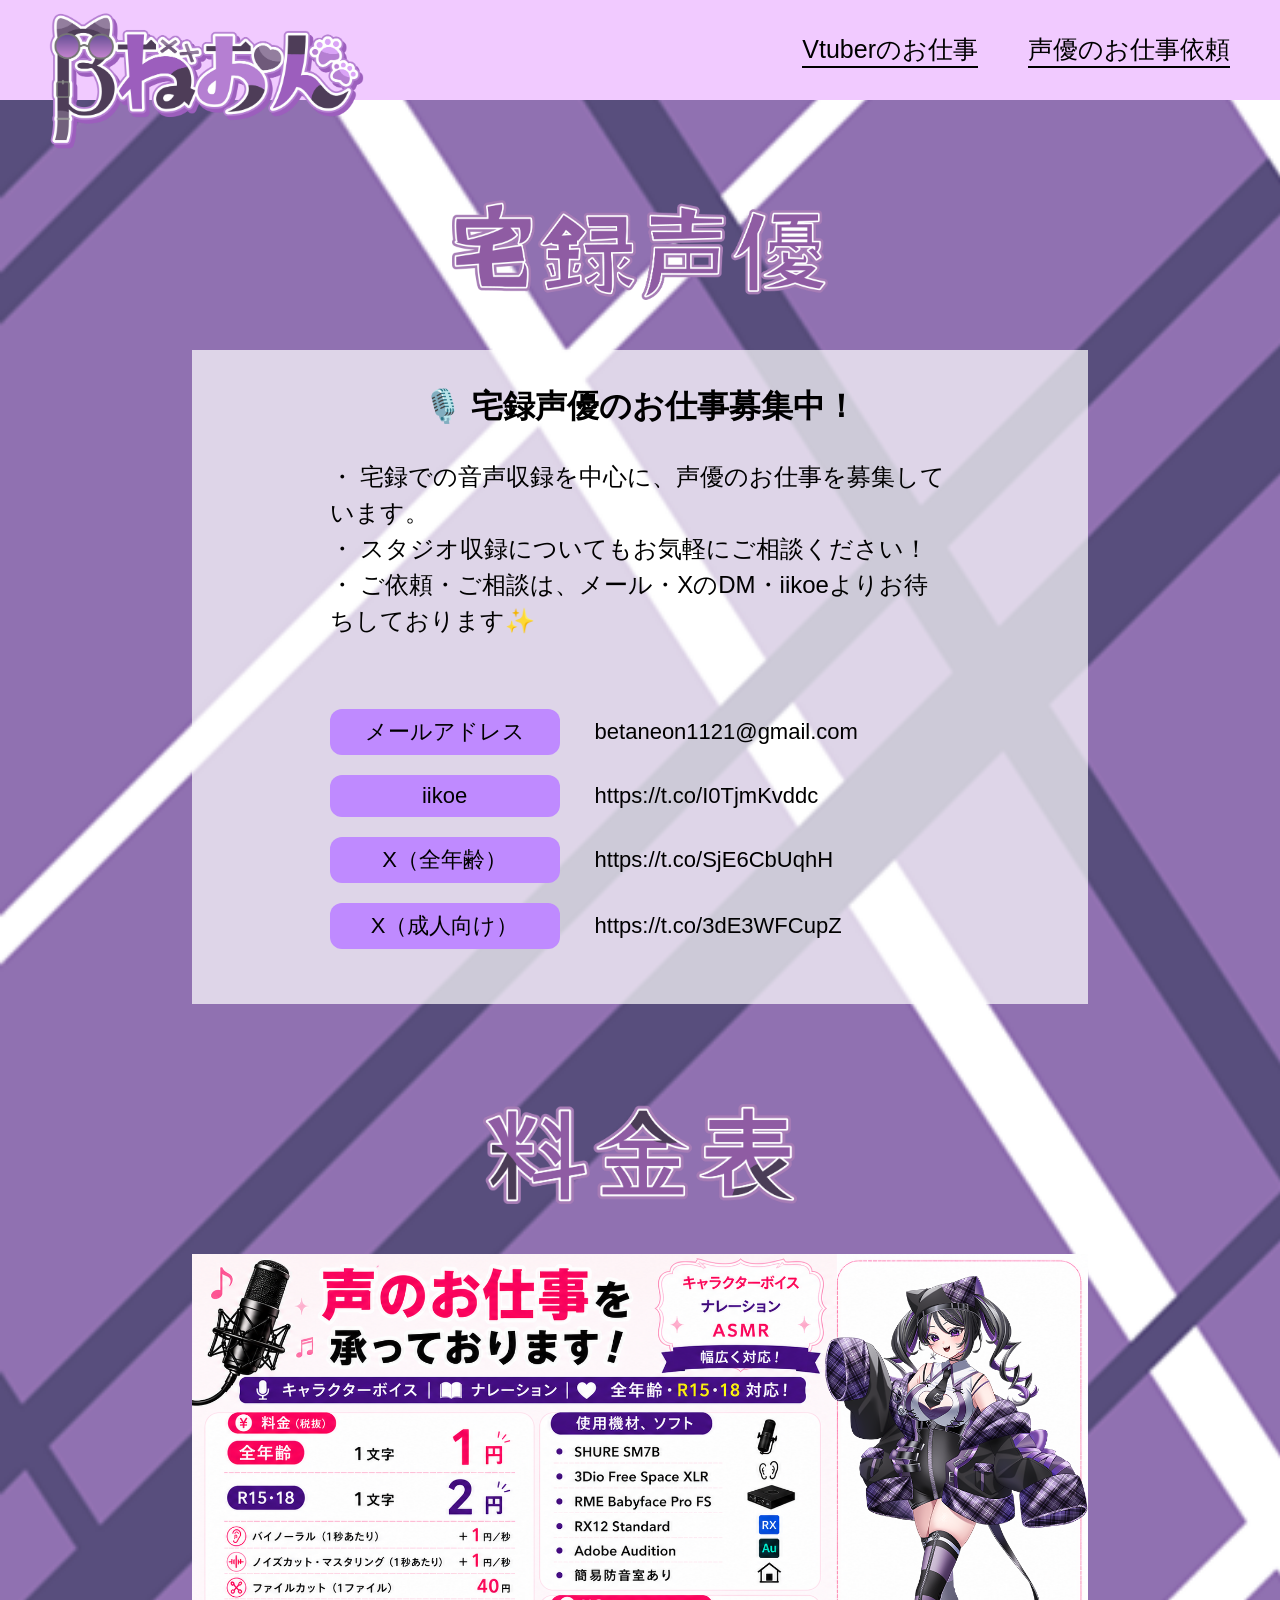
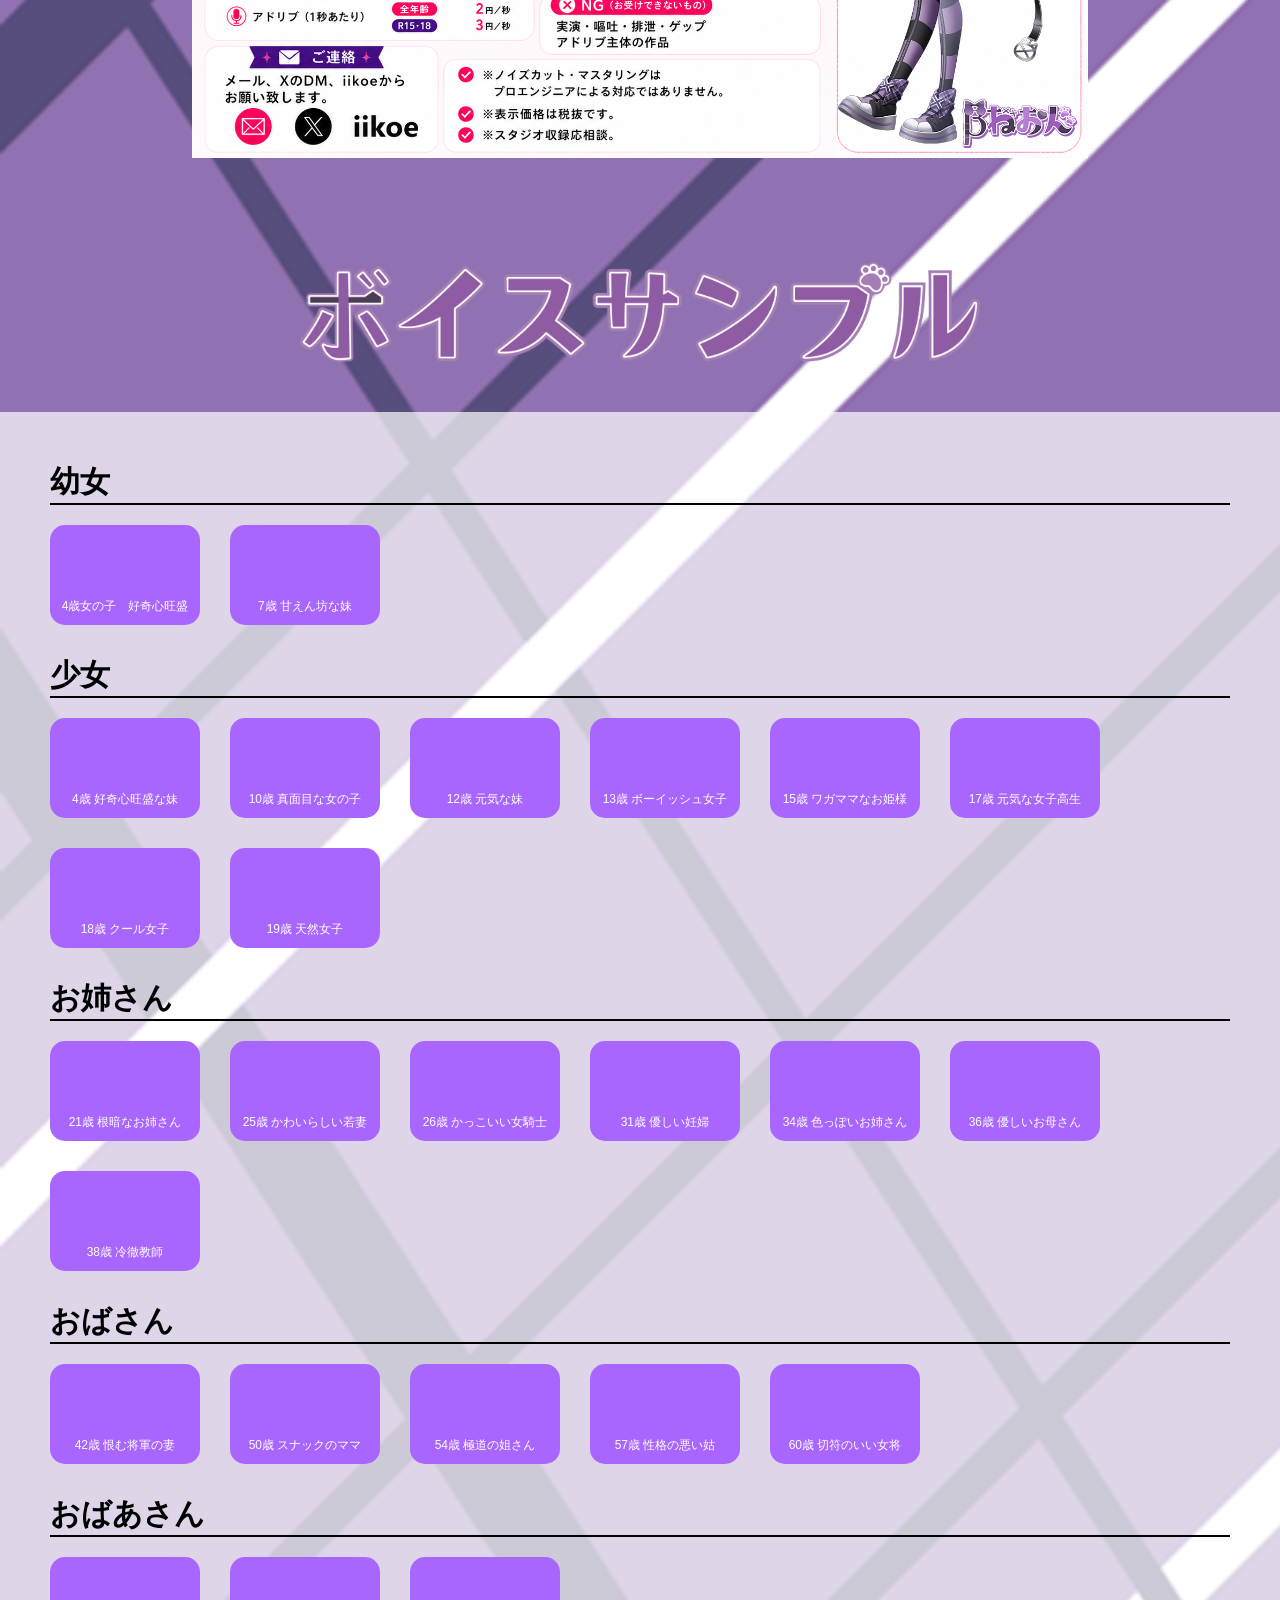
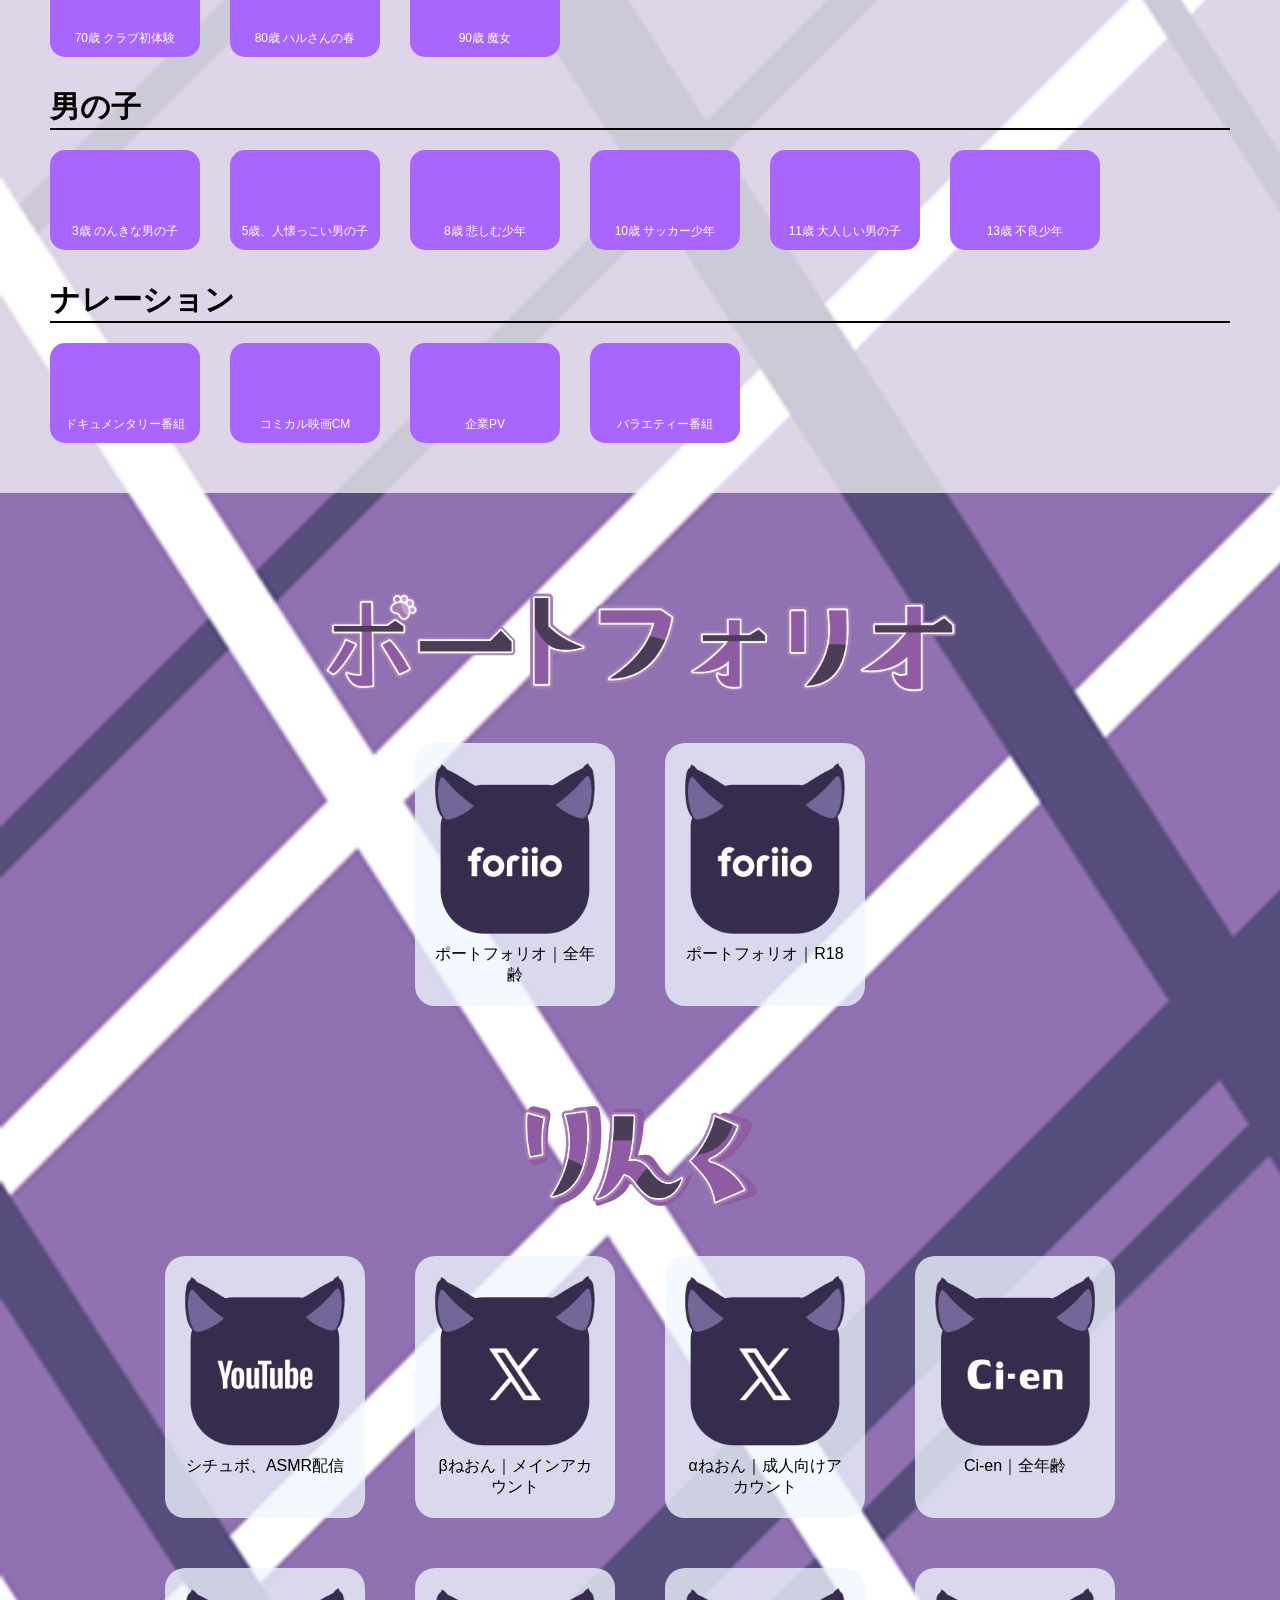
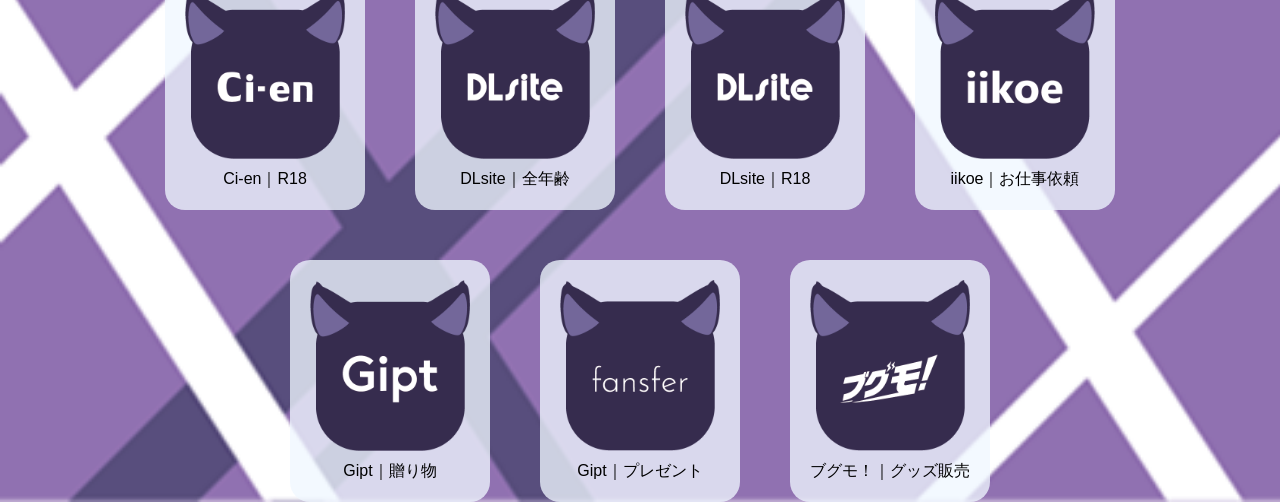
==== voiceactor.html @ 2caac918 "Add files via upload" ====
<!doctype html>
<html>
<head>
<meta charset="utf-8">
<title>βねおん｜宅録声優公式サイト</title>
<meta name="description" content="VTuber βねおんの公式Webサイト。プロフィール、活動情報、シチュエーションボイス、SNSなどをご紹介します。">
<meta name="viewport" content="width=device-width, initial-scale=1.0">
<link rel="stylesheet" href="css/voiceactor.css">
</head>

<body>

    <!-- ヘッダー -->
    <header>
        <img src="img/logo.png" alt="">
        <div class="header-text">
            <a href="vtuber.html">
              <p>Vtuberのお仕事</p>
            </a>
            <a href="#">
              <p>声優のお仕事依頼</p>
            </a>
        </div>
    </header>
    <div class="main">
        <div class="section">
          <img src="img/h1-title.png" alt="">
        </div>
        <div class="main-container">
            <h2>🎙️ 宅録声優のお仕事募集中！</h2>
            <ul class="main-text">
                <li>
                    宅録での音声収録を中心に、声優のお仕事を募集しています。
                </li>
                <li>
                    スタジオ収録についてもお気軽にご相談ください！
                </li>
                <li>
                    ご依頼・ご相談は、メール・XのDM・iikoeよりお待ちしております✨
                </li>
            </ul>
            <ul class="main-address">
                <li>
                    <p class="address">メールアドレス</p>
                    <p class="address-li">betaneon1121@gmail.com</p>
                </li>
                <a href="https://t.co/I0TjmKvddc">
                <li>
                    <p class="address">iikoe</p>
                    <p class="address-li">https://t.co/I0TjmKvddc</p>
                </li>
                </a>
                <a href="https://t.co/SjE6CbUqhH">
                <li>
                    <p class="address">X（全年齢）</p>
                    <p class="address-li">https://t.co/SjE6CbUqhH</p>
                </li>
                </a>
                <a href="https://t.co/3dE3WFCupZ">
                <li>
                    <p class="address">X（成人向け）</p>
                    <p class="address-li">https://t.co/3dE3WFCupZ</p>
                </li>
                </a>
            </ul>
        </div>
    </div>

    <div class="price">
        <div class="section">
            <img src="img/h1-price.png" alt="">
        </div>
        <div class="price-container">
            <img src="img/price.png" alt="">
        </div>
    </div>

    <div class="voice-sample">
        <div class="section">
          <img src="img/h1-voicesample.png" alt="">
        </div>
        <div class="voice-container">
            <!-- 幼女 -->
            <div class="voice-category">
              <div class="voice-title">
                幼女
              </div>
              <ul class="sample-list">
                <li class="sample-item" data-audio="voice/little-girl/4-year-old-littlegirl.mp3">
                    <canvas class="spectrum"></canvas>
                    <p>4歳女の子　好奇心旺盛</p>
                </li>
                <li class="sample-item" data-audio="voice/little-girl/7-year-old-littlegirl.mp3">
                    <canvas class="spectrum"></canvas>
                    <p>7歳 甘えん坊な妹</p>
                </li>
              </ul>
            </div>
            <!-- 少女 -->
            <div class="voice-category">
              <div class="voice-title">
                少女
              </div>
              <ul class="sample-list">
                <li class="sample-item" data-audio="voice/girl/4-year-old-girl.mp3">
                    <canvas class="spectrum"></canvas>
                    <p>4歳 好奇心旺盛な妹</p>
                </li>
                <li class="sample-item" data-audio="voice/girl/10-year-old-girl.mp3">
                    <canvas class="spectrum"></canvas>
                    <p>10歳 真面目な女の子</p>
                </li>
                <li class="sample-item" data-audio="voice/girl/12-year-old-girl.mp3">
                    <canvas class="spectrum"></canvas>
                    <p>12歳 元気な妹</p>
                </li>
                <li class="sample-item" data-audio="voice/girl/13-year-old-girl.mp3">
                    <canvas class="spectrum"></canvas>
                    <p>13歳 ボーイッシュ女子</p>
                </li>
                <li class="sample-item" data-audio="voice/girl/15-year-old-girl.mp3">
                    <canvas class="spectrum"></canvas>
                    <p>15歳 ワガママなお姫様</p>
                </li>
                <li class="sample-item" data-audio="voice/girl/17-year-old-girl.mp3">
                    <canvas class="spectrum"></canvas>
                    <p>17歳 元気な女子高生</p>
                </li>
                <li class="sample-item" data-audio="voice/girl/18-year-old-girl.mp3">
                    <canvas class="spectrum"></canvas>
                    <p>18歳 クール女子</p>
                </li>
                <li class="sample-item" data-audio="voice/girl/19-year-old-girl.mp3">
                    <canvas class="spectrum"></canvas>
                    <p>19歳 天然女子</p>
                </li>
              </ul>
            </div>
            <!-- お姉さん -->
            <div class="voice-category">
              <div class="voice-title">
                お姉さん
              </div>
              <ul class="sample-list">
                <li class="sample-item" data-audio="voice/sister/21-year-old-sister.mp3">
                    <canvas class="spectrum"></canvas>
                    <p>21歳 根暗なお姉さん</p>
                </li>
                <li class="sample-item" data-audio="voice/sister/25-year-old-sister.mp3">
                    <canvas class="spectrum"></canvas>
                    <p>25歳 かわいらしい若妻</p>
                </li>
                <li class="sample-item" data-audio="voice/sister/26-year-old-sister.mp3">
                    <canvas class="spectrum"></canvas>
                    <p>26歳 かっこいい女騎士</p>
                </li>
                <li class="sample-item" data-audio="voice/sister/31-year-old-sister.mp3">
                    <canvas class="spectrum"></canvas>
                    <p>31歳 優しい妊婦</p>
                </li>
                <li class="sample-item" data-audio="voice/sister/34-year-old-sister.mp3">
                    <canvas class="spectrum"></canvas>
                    <p>34歳 色っぽいお姉さん</p>
                </li>
                <li class="sample-item" data-audio="voice/sister/36-year-old-sister.mp3">
                    <canvas class="spectrum"></canvas>
                    <p>36歳 優しいお母さん</p>
                </li>
                <li class="sample-item" data-audio="voice/sister/38-year-old-sister.mp3">
                    <canvas class="spectrum"></canvas>
                    <p>38歳 冷徹教師</p>
                </li>
              </ul>
            </div>
            <!-- おばさん -->
             <div class="voice-category">
              <div class="voice-title">
                おばさん
              </div>
              <ul class="sample-list">
                <li class="sample-item" data-audio="voice/woman/42-year-old-woman.mp3">
                    <canvas class="spectrum"></canvas>
                    <p>42歳 恨む将軍の妻</p>
                </li>
                <li class="sample-item" data-audio="voice/woman/50-year-old-woman.mp3">
                    <canvas class="spectrum"></canvas>
                    <p>50歳 スナックのママ</p>
                </li>
                <li class="sample-item" data-audio="voice/woman/54-year-old-woman.mp3">
                    <canvas class="spectrum"></canvas>
                    <p>54歳 極道の姐さん</p>
                </li>
                <li class="sample-item" data-audio="voice/woman/57-year-old-woman.mp3">
                    <canvas class="spectrum"></canvas>
                    <p>57歳 性格の悪い姑</p>
                </li>
                <li class="sample-item" data-audio="voice/woman/60-year-old-woman.mp3">
                    <canvas class="spectrum"></canvas>
                    <p>60歳 切符のいい女将</p>
                </li>
              </ul>
            </div>
            <!-- おばあさん -->
             <div class="voice-category">
              <div class="voice-title">
                おばあさん
              </div>
              <ul class="sample-list">
                <li class="sample-item" data-audio="voice/grandmother/70-year-old-grandmother.mp3">
                    <canvas class="spectrum"></canvas>
                    <p>70歳 クラブ初体験</p>
                </li>
                <li class="sample-item" data-audio="voice/grandmother/80-year-old-grandmother.mp3">
                    <canvas class="spectrum"></canvas>
                    <p>80歳 ハルさんの春</p>
                </li>
                <li class="sample-item" data-audio="voice/grandmother/90-year-old-grandmother.mp3">
                    <canvas class="spectrum"></canvas>
                    <p>90歳 魔女</p>
                </li>
              </ul>
            </div>
            <!-- 男の子 -->
             <div class="voice-category">
              <div class="voice-title">
                男の子
              </div>
              <ul class="sample-list">
                <li class="sample-item" data-audio="voice/boy/3-year-old-boy.mp3">
                    <canvas class="spectrum"></canvas>
                    <p>3歳 のんきな男の子</p>
                </li>
                <li class="sample-item" data-audio="voice/boy/5-year-old-boy.mp3">
                    <canvas class="spectrum"></canvas>
                    <p>5歳、人懐っこい男の子</p>
                </li>
                <li class="sample-item" data-audio="voice/boy/8-year-old-boy.mp3">
                    <canvas class="spectrum"></canvas>
                    <p>8歳 悲しむ少年</p>
                </li>
                <li class="sample-item" data-audio="voice/boy/10-year-old-boy.mp3">
                    <canvas class="spectrum"></canvas>
                    <p>10歳 サッカー少年</p>
                </li>
                <li class="sample-item" data-audio="voice/boy/11-year-old-boy.mp3">
                    <canvas class="spectrum"></canvas>
                    <p>11歳 大人しい男の子</p>
                </li>
                <li class="sample-item" data-audio="voice/boy/13-year-old-boy.mp3">
                    <canvas class="spectrum"></canvas>
                    <p>13歳 不良少年</p>
                </li>
              </ul>
            </div>
            <!-- ナレーション -->
             <div class="voice-category">
              <div class="voice-title">
                ナレーション
              </div>
              <ul class="sample-list">
                <li class="sample-item" data-audio="voice/narration/documentary-narration.mp3">
                    <canvas class="spectrum"></canvas>
                    <p>ドキュメンタリー番組</p>
                </li>
                <li class="sample-item" data-audio="voice/narration/movie-narration.mp3">
                    <canvas class="spectrum"></canvas>
                    <p>コミカル映画CM</p>
                </li>
                <li class="sample-item" data-audio="voice/narration/pv-narration.mp3">
                    <canvas class="spectrum"></canvas>
                    <p>企業PV</p>
                </li>
                <li class="sample-item" data-audio="voice/narration/variety-narration.mp3">
                    <canvas class="spectrum"></canvas>
                    <p>バラエティー番組</p>
                </li>
              </ul>
            </div>
        </div>
    </div>
    <div class="portfolio">
        <div class="section">
            <img src="img/h1-portfolio.png" alt="">
        </div>
        <div class="portfolio-container">
            <ul class="link-list">
            <li>
                <a href="https://t.co/qGokiAaPBi">
                    <img src="img/link-foriio.png" alt="">
                </a>
                <p>ポートフォリオ｜全年齢</p>
            </li>
            <li>
                <a href="https://t.co/qGokiAaPBi">
                    <img src="img/link-foriio.png" alt="">
                </a>
                <p>ポートフォリオ｜R18</p>
            </li>
        </ul>
        </div>
    </div>
    <div class="link-container">
        <div class="section">
            <img src="img/h1-link.png" alt="">
        </div>
    <ul class="link-list">
            <li>
                <a href="https://t.co/SjE6CbUqhH">
                    <img src="img/link-youtube.png" alt="">
                </a>
                <p>シチュボ、ASMR配信</p>
            </li>
             <li>
                <a href="https://t.co/vwfonTBKgL">
                    <img src="img/link-x.png" alt="">
                </a>
                <p>βねおん｜メインアカウント</p>
            </li>
            <li>
                <a href="https://t.co/qGokiAaPBi">
                    <img src="img/link-x.png" alt="">
                </a>
                <p>αねおん｜成人向けアカウント</p>
            </li>
            <li>
                <a href="https://t.co/qGokiAaPBi">
                    <img src="img/link-cien.png" alt="">
                </a>
                <p>Ci-en｜全年齢</p>
            </li>
            <li>
                <a href="https://t.co/qGokiAaPBi">
                    <img src="img/link-cien.png" alt="">
                </a>
                <p>Ci-en｜R18</p>
            </li>
            <li>
                <a href="https://t.co/qGokiAaPBi">
                    <img src="img/link-dlsite.png" alt="">
                </a>
                <p>DLsite｜全年齢</p>
            </li>
            <li>
                <a href="https://t.co/qGokiAaPBi">
                    <img src="img/link-dlsite.png" alt="">
                </a>
                <p>DLsite｜R18</p>
            </li>
            <li>
                <a href="https://t.co/qGokiAaPBi">
                    <img src="img/link-iikoe.png" alt="">
                </a>
                <p>iikoe｜お仕事依頼</p>
            </li>
            <li>
                <a href="https://t.co/qGokiAaPBi">
                    <img src="img/link-gipt.png" alt="">
                </a>
                <p>Gipt｜贈り物</p>
            </li>
            <li>
                <a href="https://t.co/qGokiAaPBi">
                    <img src="img/link-fansfer.png" alt="">
                </a>
                <p>Gipt｜プレゼント</p>
            </li>
            <li>
                <a href="https://t.co/qGokiAaPBi">
                    <img src="img/link-bugumo.png" alt="">
                </a>
                <p>ブグモ！｜グッズ販売</p>
            </li>
        </ul>
    </div>

<script src="js/voice-sample.js"></script>
</body>
</html>
---- css/voiceactor.css ----
@charset "utf-8";
/* CSS Document */
* {
    box-sizing: border-box;
}
body{
    font-family: Arial, sans-serif;
    background-image:url(../img/background-va.png);
    top: 0px;
    left: 0px;
    margin: 0px;
    background-size: cover;
}
ul,li,ol,p,h1,h2,h3{
    list-style: none;
    padding: 0px;
    margin: 0px;
}
a{
    text-decoration: none;
    color: #000;
}
img{
    width:100%;
}
header{
    display: flex;
    background-color: #f1caff;
    position: fixed;
    width: 100%;
    height: 100px;
    z-index: 10;
    top: 0;
    left: 0;
}
header img{
    width: 350px;
    position:absolute;
    left: 30px;
}
.header-text{
    display: flex;
    margin-left: auto;
    align-items: center;
    margin-right: 50px;
    column-gap: 50px;
    font-size: 25px;
}
.header-text p{
    border-bottom: 2px solid #000;
}
.main{
    margin-top: 200px;
}
.section img{
    height: 100px;
    width: auto;
    display: flex;
    margin: 100px auto 0px;
}
.main-container {
    width: 70%;
    margin: 50px auto 0px;
    padding: 35px 60px;
    background-color: rgba(255, 255, 255, 0.7);
}


/* 「宅録声優のお仕事募集中！」 */
.main-container h2 {
    font-size: 32px;
    text-align: center;
    margin-bottom: 30px;
}


/* 説明文 */
.main-text {
    width: 80%;
    margin: 0 auto 70px;

    font-size: 24px;
    line-height: 1.5;
}

.main-text li::before {
    content: "・";
}


/* メールアドレスなど */
.main-address {
    width: 80%;
    margin: 0 auto;
}

.main-address li {
    display: flex;
    align-items: center;
    margin-bottom: 20px;
}


/* 左側の紫色の部分 */
.address {
    width: 230px;
    padding: 8px 15px;
    margin-right: 35px;
    background-color: #BF8AFF;
    border-radius: 12px;
    text-align: center;
    font-size: 22px;
    flex-shrink: 0;
}


/* 右側のアドレス */
.address-li {
    font-size: 22px;
}

.price-container {
    width: 70%;
    margin: 50px auto 0px;
}

.voice-container {
    width: 100%;
    margin: 50px auto 0px;
    background-color: rgba(255, 255, 255, 0.7);
    padding: 50px;
}
.voice-category {
    margin-bottom: 30px;
}
.voice-category:last-child{
    margin-bottom: 0px;
}
.voice-title {
    font-size: 30px;
    font-weight: bold;
    margin-bottom: 20px;
    border-bottom: 2px solid #000;
}
.sample-list {
    display: flex;
    flex-wrap: wrap;
    gap: 30px;
}
.sample-item {
    width: 150px;
    height: 100px;
    position: relative;
    background-color: #a966ff;
    border-radius: 15px;
    overflow: hidden;
    cursor: pointer;
    transition: transform 0.3s ease;
}
.sample-item:hover {
    transform: scale(1.05);
}
.sample-item p {
    position: absolute;
    bottom: 10px;
    left: 50%;
    transform: translateX(-50%);
    width: 90%;
    color: #fff;
    text-align: center;
    font-size: 12px;
    z-index: 2;
}
.spectrum {
    position: absolute;
    top: 50%;
    left: 50%;
    transform: translate(-50%, -50%);
    width: 85%;
    height: 70px;
    opacity: 0;
    transition: opacity 0.3s ease;
}
.sample-item.playing .spectrum {
    opacity: 1;
}
.sample-item.playing {
    border: 3px solid #ffffff;
}

.link-list {
    display: flex;
    flex-wrap: wrap;
    column-gap: 50px;
    row-gap: 50px;
    width: 90%;
    margin: 50px auto 0px;
    justify-content: center;
}

ul.link-list li {
    width: 200px;
    background: #f0f8ffc4;
    padding: 20px;
    border-radius: 20px;
}

.link-list img {
    width: 100%;
    display: block;
}

.link-list p {
    text-align: center;
    margin-top: 10px;
}
@media screen and (max-width: 768px) {
header{
    height: 50px;
}
header img {
    width: 150px;
    position: absolute;
    left: 30px;
}
.header-text {
    column-gap: 20px;
    font-size: 15px;
}
.section img {
    height: 50px;
    margin: 50px auto 0px;
}
.main {
    margin-top: 100px;
}
.main-container {
    width: 100%;
    margin: 30px auto 0px;
    padding: 30px 20px;
}

.main-text {
    width: 100%;
    margin: 0 auto 50px;
    font-size: 15px;
}
.main-container h2 {
    font-size: 30px;
}
.address {
    width: 140px;
    font-size: 15px;
}
.address-li {
    font-size: 20px;
}
.main-address {
    width: 100%;
}

.price-container {
    width: 100%;
    margin: 30px auto 0px;
}

.voice-container {
    margin: 30px auto 0;
    padding: 30px 30px;
}
.sample-list {
    justify-content: center;
}
.link-list {
    margin: 30px auto 0px;
}
ul.link-list li {
    width: 150px;
    column-gap: 50px;
    row-gap: 30px;
}
.link-list p {
    font-size: 15px;
}
}
@media screen and (max-width: 500px) {
header img {
    width: 130px;
    left: 10px;
}
.header-text {
    font-size: 12px;
    margin-right: 10px;
    column-gap: 10px;
}
.section img{
    height: 50px;
    margin: 30px auto 0px;
}
.main-container h2 {
        font-size: 24px;
    }
.address-li {
    font-size: 15px;
}
.address {
    width: 100px;
    font-size: 10px;
}
.sample-item {
    width: 130px;
}
.sample-item p {
    font-size: 10px;
}
.link-list {
    column-gap: 30px;
    row-gap: 20px;
}
ul.link-list li {
    width: 150px;
    padding: 10px;
}
}
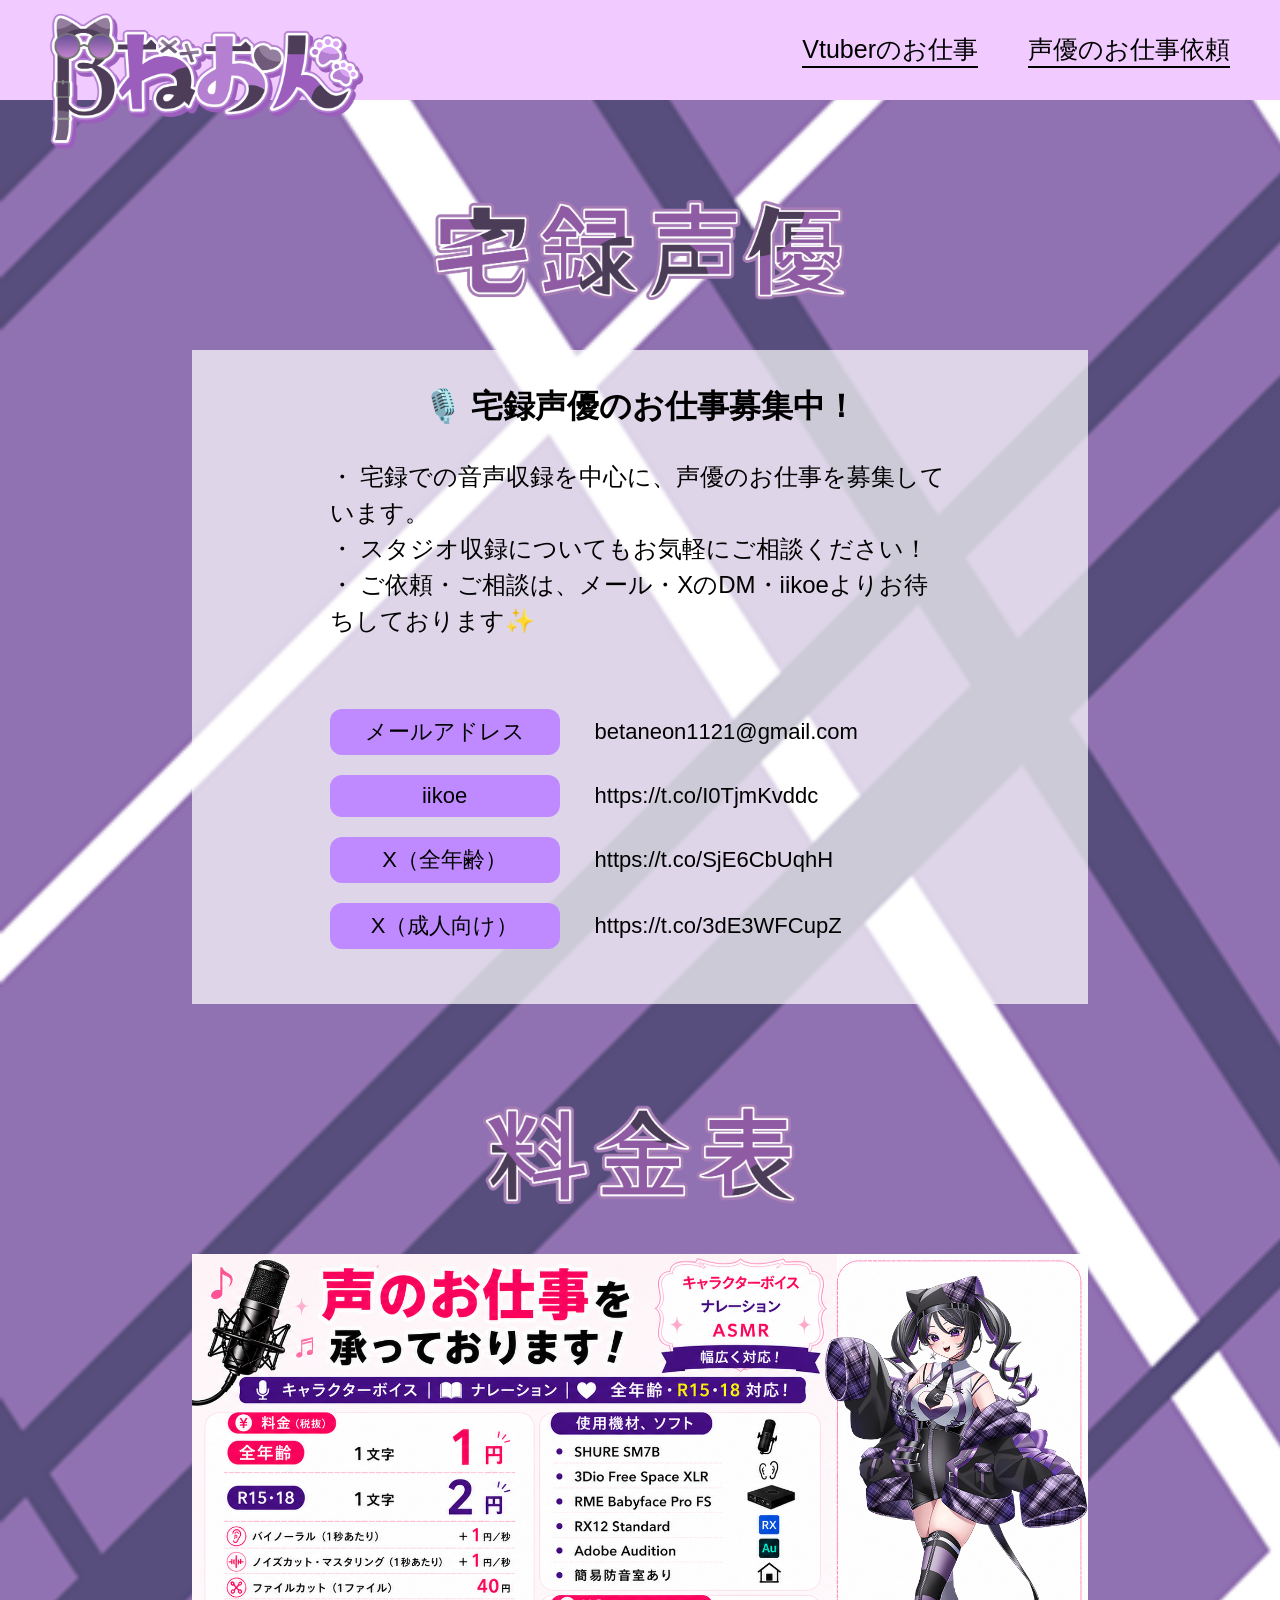
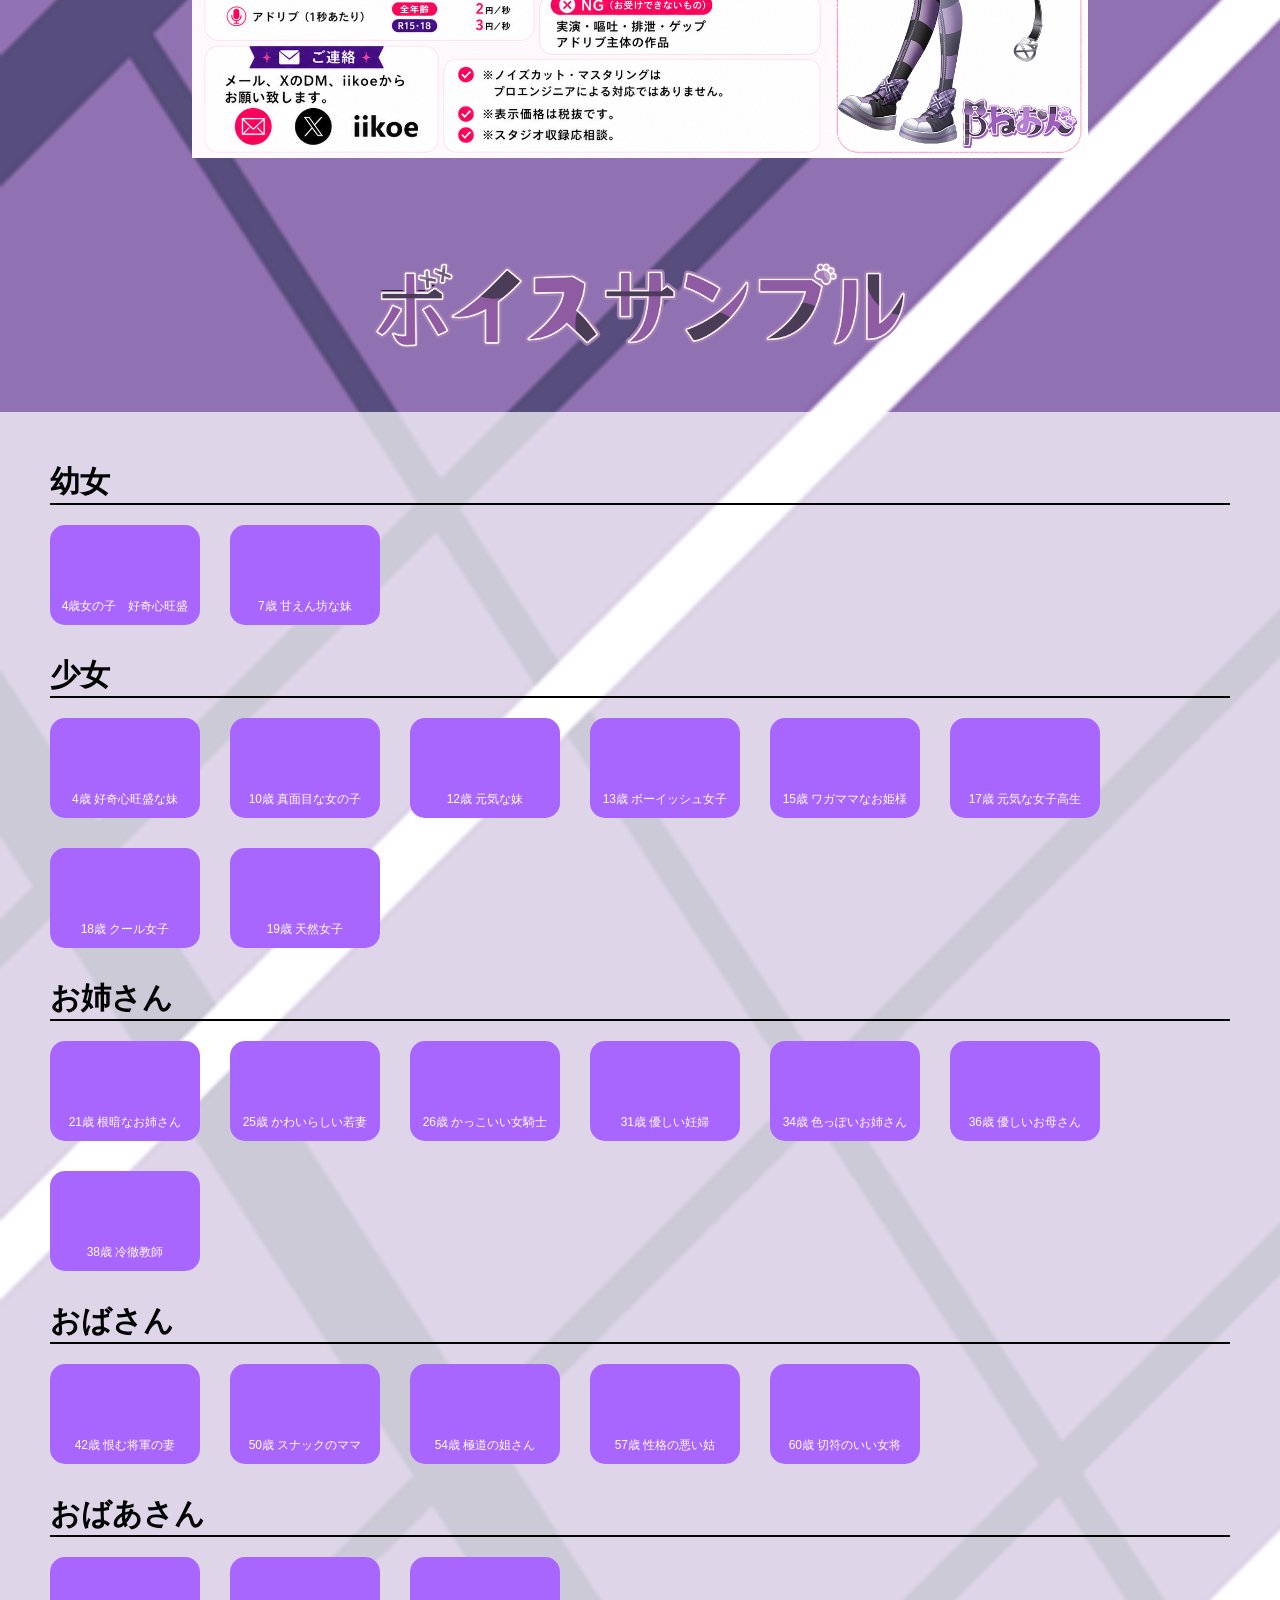
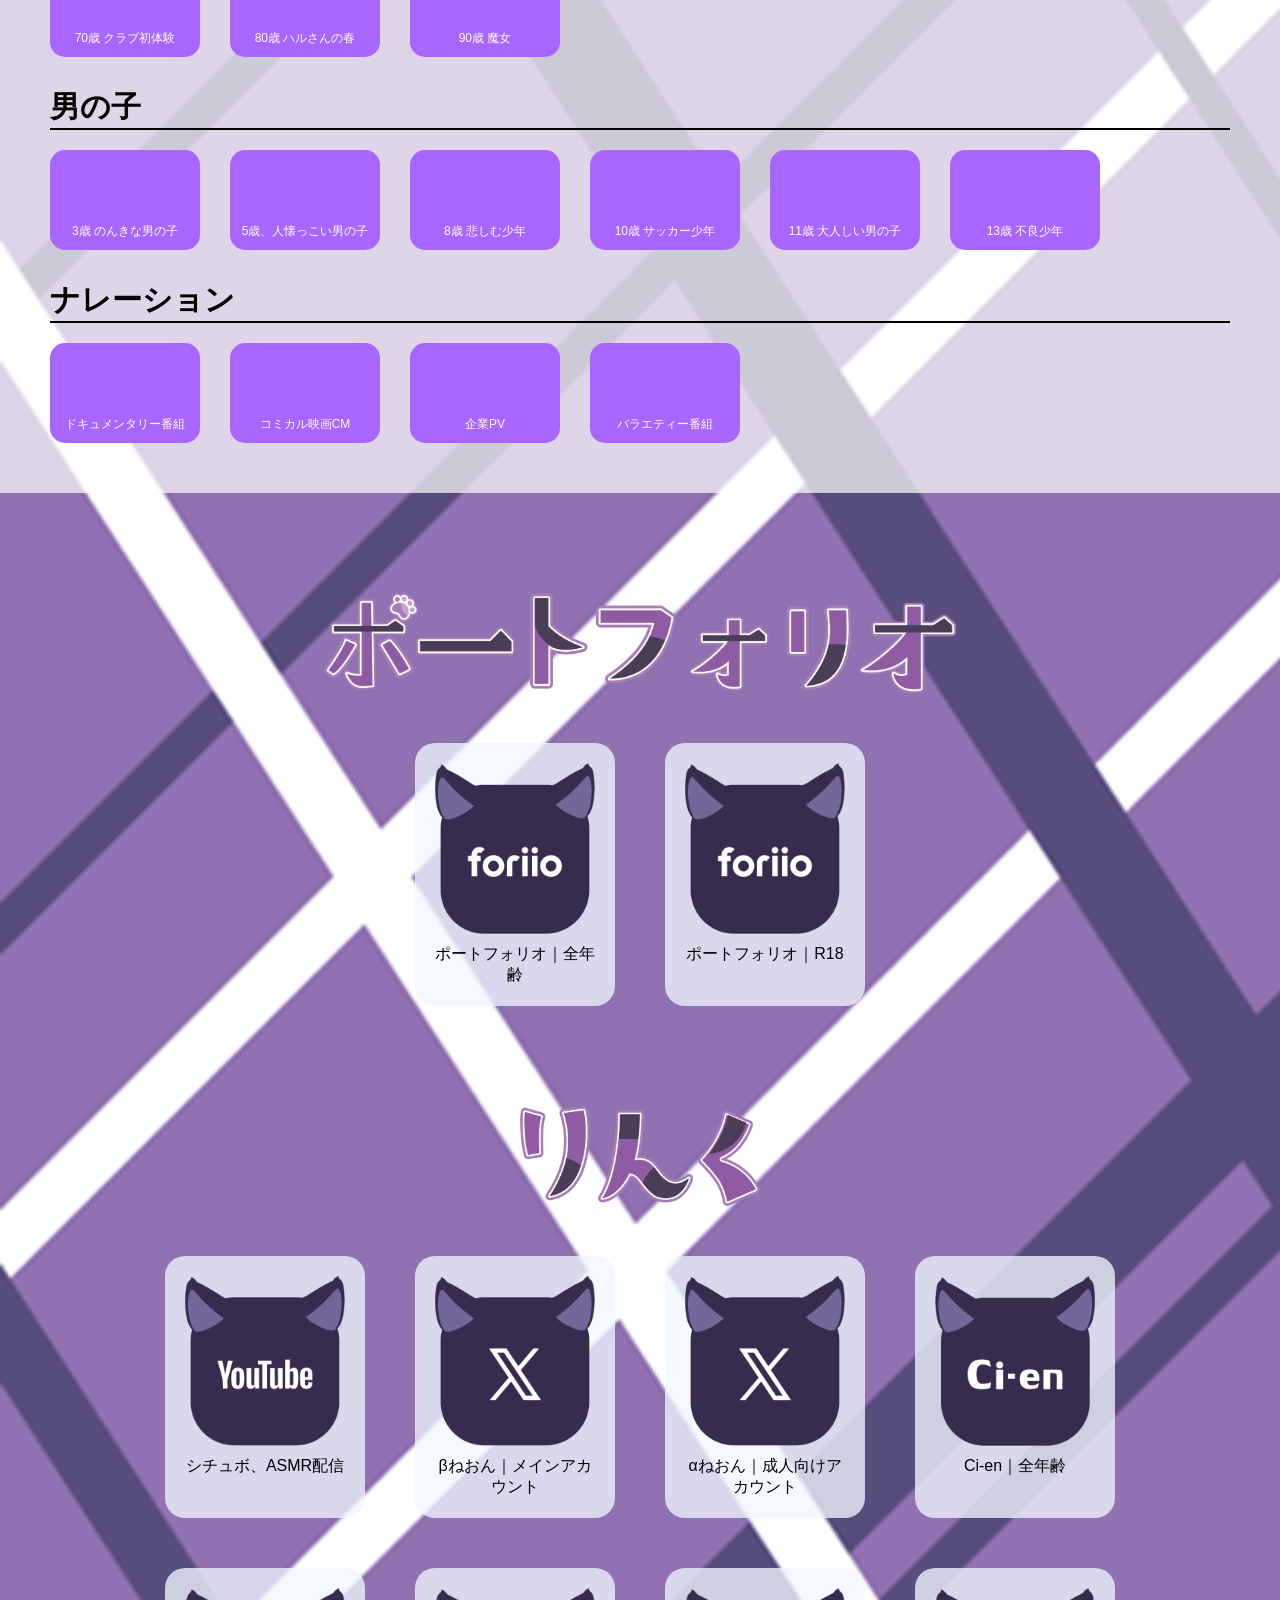
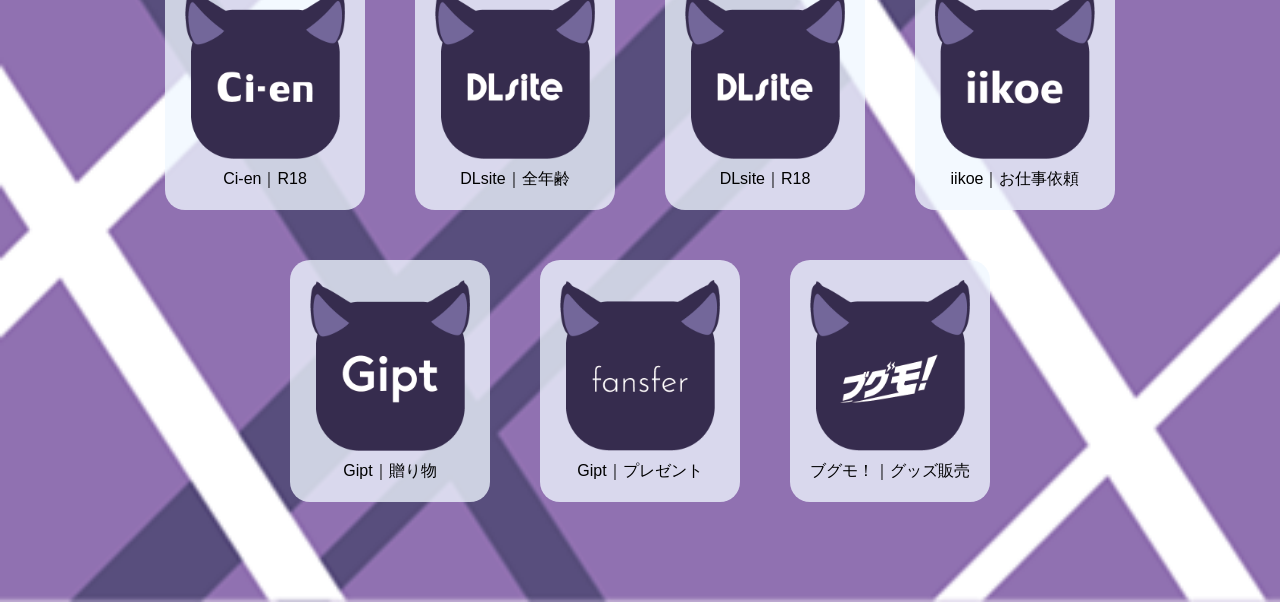
==== commit b97486d2: "Add files via upload" ====
--- a/voiceactor.html
+++ b/voiceactor.html
@@ -311,66 +311,66 @@
                 <p>シチュボ、ASMR配信</p>
             </li>
              <li>
-                <a href="https://t.co/vwfonTBKgL">
+                <a href="https://x.com/betaneon_jump">
                     <img src="img/link-x.png" alt="">
                 </a>
                 <p>βねおん｜メインアカウント</p>
             </li>
             <li>
-                <a href="https://t.co/qGokiAaPBi">
+                <a href="https://x.com/alfaneon_jump">
                     <img src="img/link-x.png" alt="">
                 </a>
                 <p>αねおん｜成人向けアカウント</p>
             </li>
             <li>
-                <a href="https://t.co/qGokiAaPBi">
+                <a href="https://ci-en.net/creator/38314">
                     <img src="img/link-cien.png" alt="">
                 </a>
                 <p>Ci-en｜全年齢</p>
             </li>
             <li>
-                <a href="https://t.co/qGokiAaPBi">
+                <a href="https://ci-en.dlsite.com/creator/38202">
                     <img src="img/link-cien.png" alt="">
                 </a>
                 <p>Ci-en｜R18</p>
             </li>
             <li>
-                <a href="https://t.co/qGokiAaPBi">
+                <a href="https://www.dlsite.com/home/circle/profile/=/maker_id/RG01073671">
                     <img src="img/link-dlsite.png" alt="">
                 </a>
                 <p>DLsite｜全年齢</p>
             </li>
             <li>
-                <a href="https://t.co/qGokiAaPBi">
+                <a href="https://www.dlsite.com/home/circle/profile/=/maker_id/RG01073766">
                     <img src="img/link-dlsite.png" alt="">
                 </a>
                 <p>DLsite｜R18</p>
             </li>
             <li>
-                <a href="https://t.co/qGokiAaPBi">
+                <a href="https://iikoe.org/actor_page/6776">
                     <img src="img/link-iikoe.png" alt="">
                 </a>
                 <p>iikoe｜お仕事依頼</p>
             </li>
             <li>
-                <a href="https://t.co/qGokiAaPBi">
+                <a href="https://gi-pt.com/main/wishlist/fan-view/3a223074-e1fe-9544-d748-95ae89825e55">
                     <img src="img/link-gipt.png" alt="">
                 </a>
                 <p>Gipt｜贈り物</p>
             </li>
             <li>
-                <a href="https://t.co/qGokiAaPBi">
+                <a href="https://fansfer.p-dlt.com/5HaxcKYBy6bDGajpy3IB6QjOiIq1">
                     <img src="img/link-fansfer.png" alt="">
                 </a>
                 <p>Gipt｜プレゼント</p>
             </li>
             <li>
-                <a href="https://t.co/qGokiAaPBi">
+                <a href="https://vgumo.com/person/09081593">
                     <img src="img/link-bugumo.png" alt="">
                 </a>
                 <p>ブグモ！｜グッズ販売</p>
             </li>
-        </ul>
+    </ul>
     </div>
 
 <script src="js/voice-sample.js"></script>
--- a/css/voiceactor.css
+++ b/css/voiceactor.css
@@ -194,7 +194,7 @@
     column-gap: 50px;
     row-gap: 50px;
     width: 90%;
-    margin: 50px auto 0px;
+    margin: 50px auto 100px;
     justify-content: center;
 }
 
@@ -272,7 +272,7 @@
     justify-content: center;
 }
 .link-list {
-    margin: 30px auto 0px;
+    margin: 30px auto 100px;
 }
 ul.link-list li {
     width: 150px;
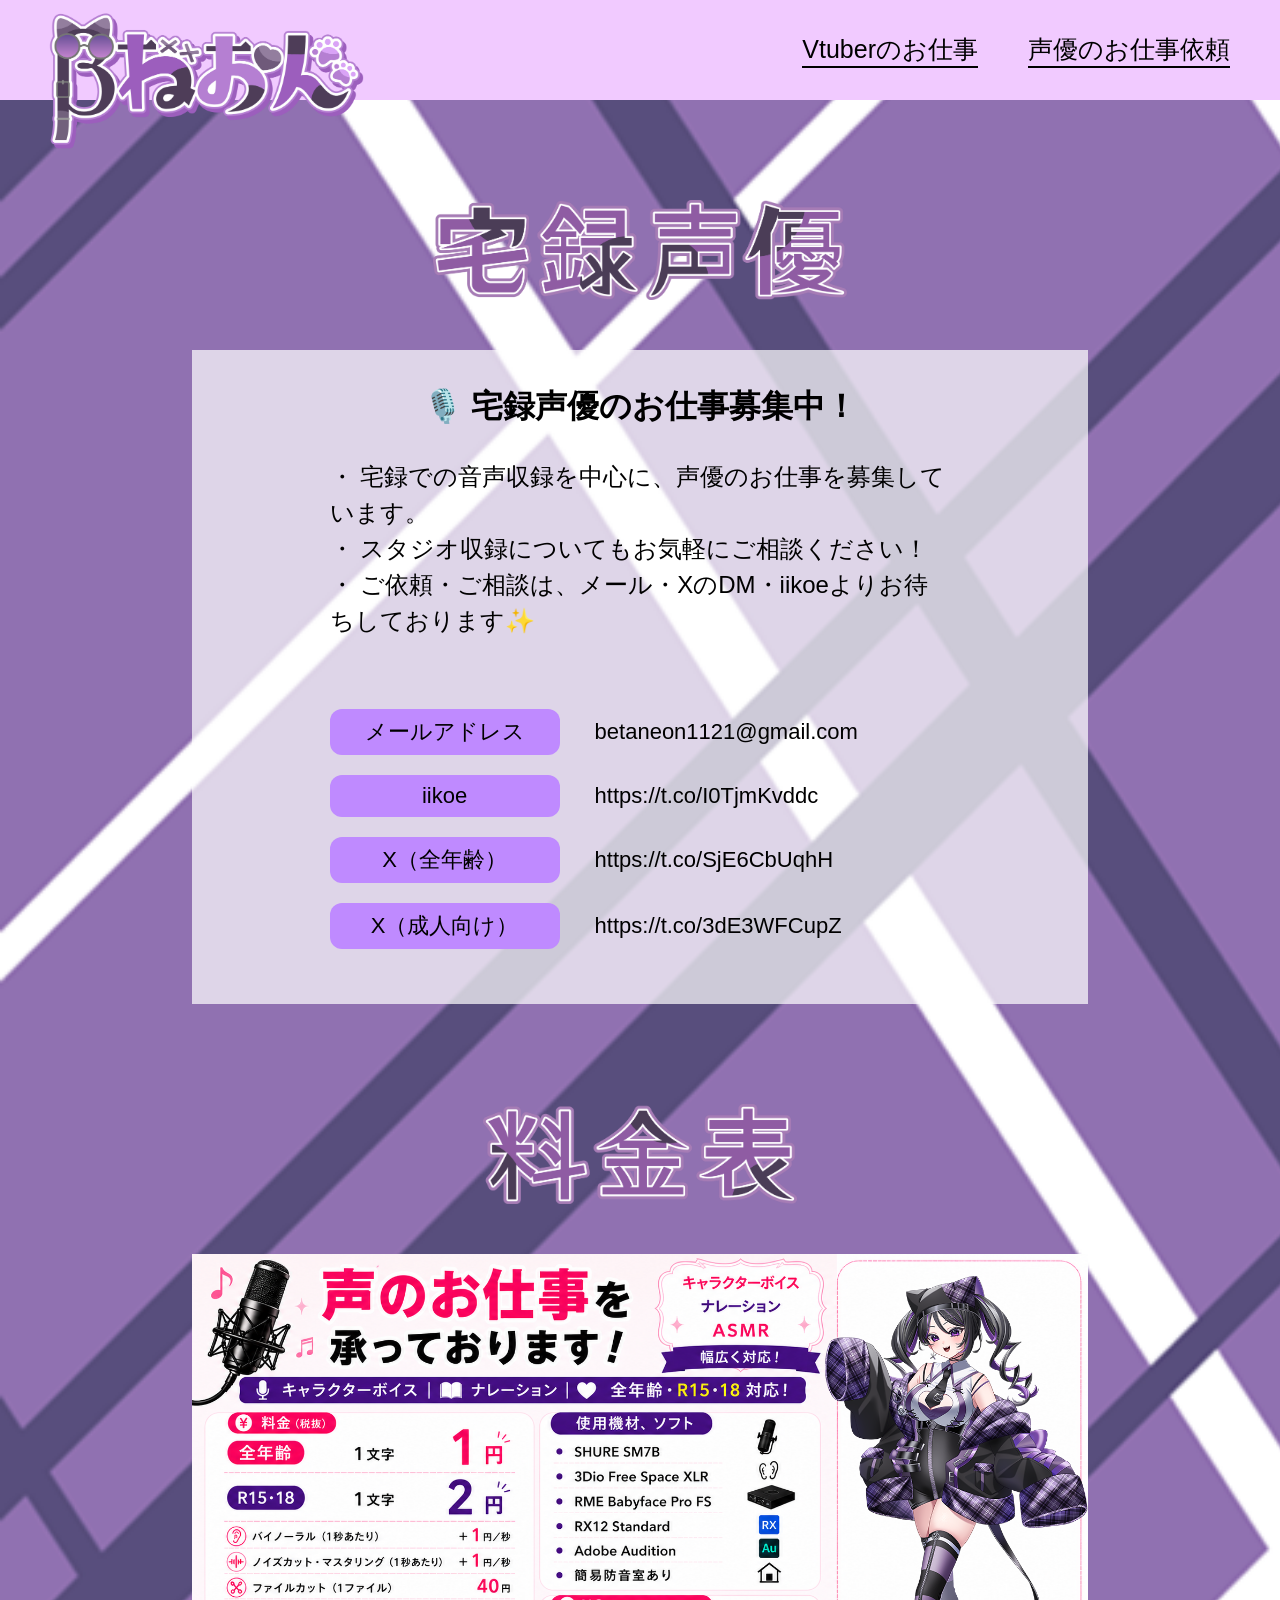
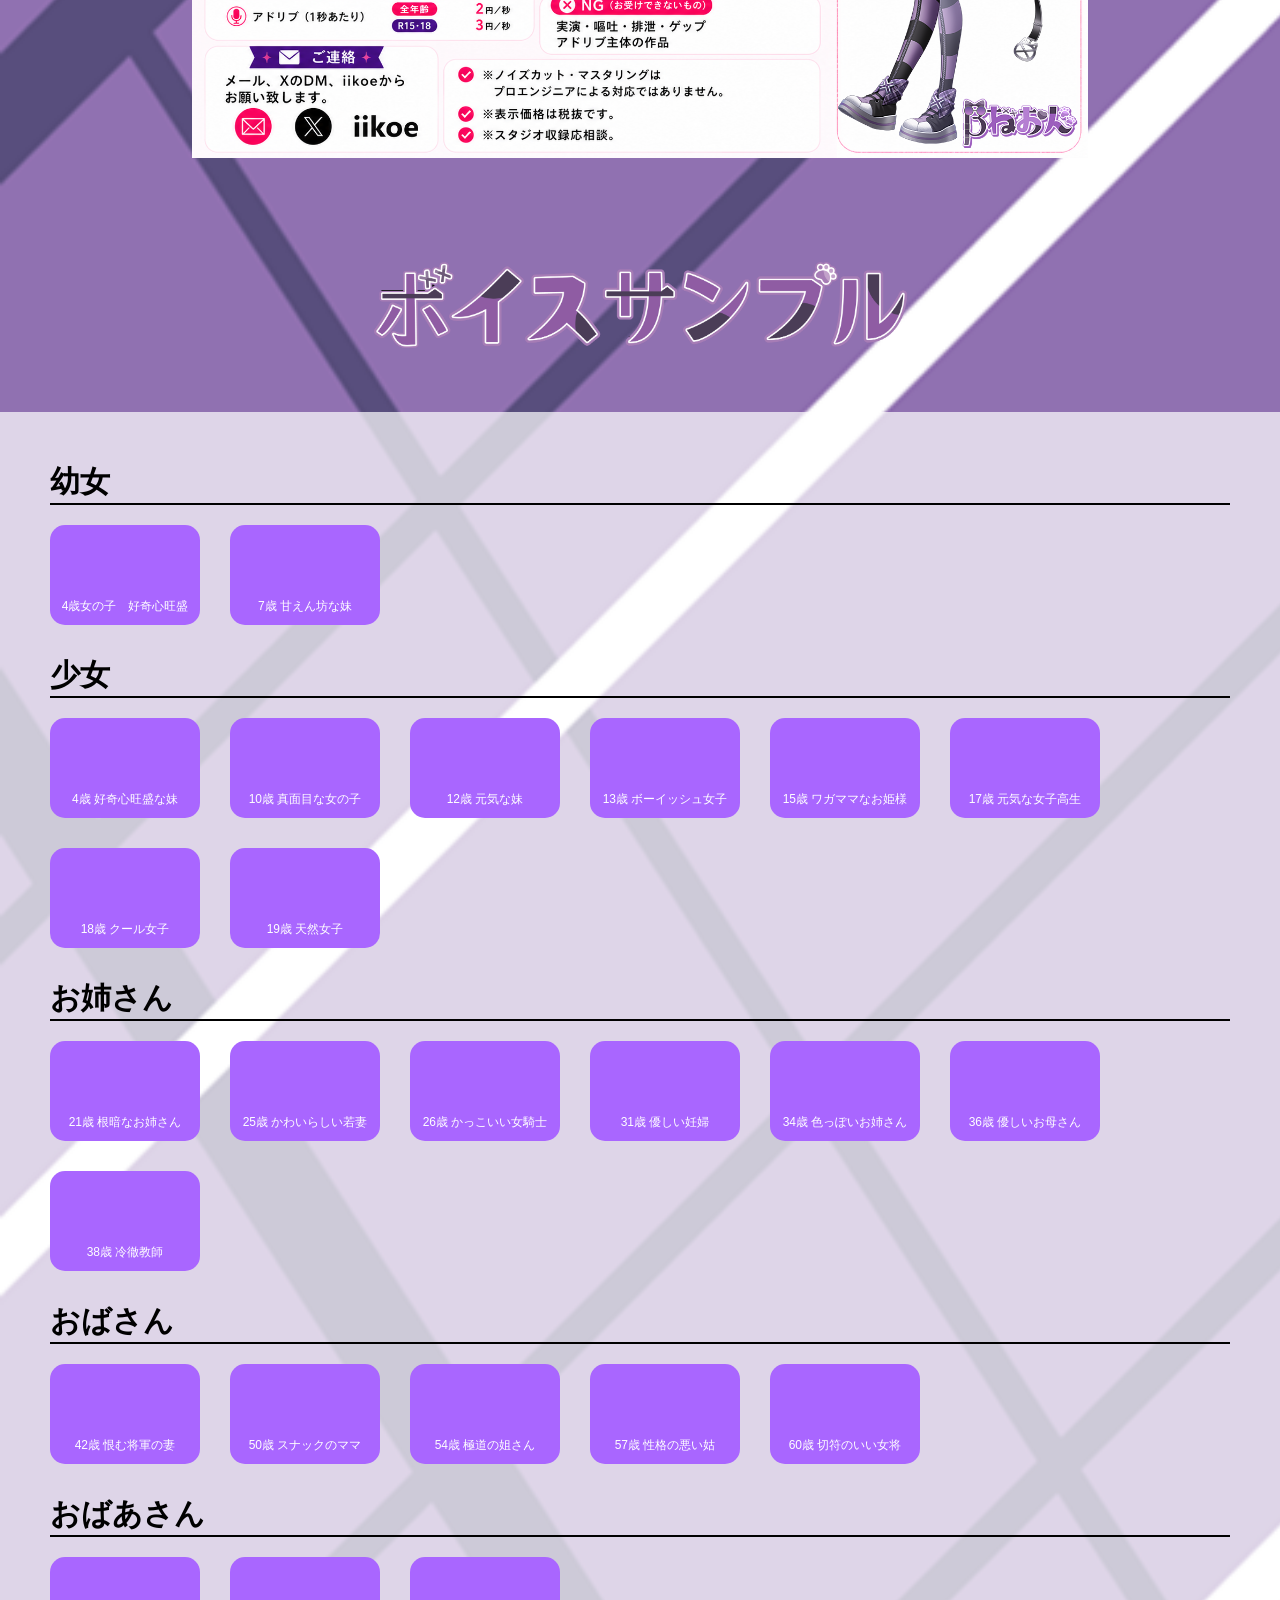
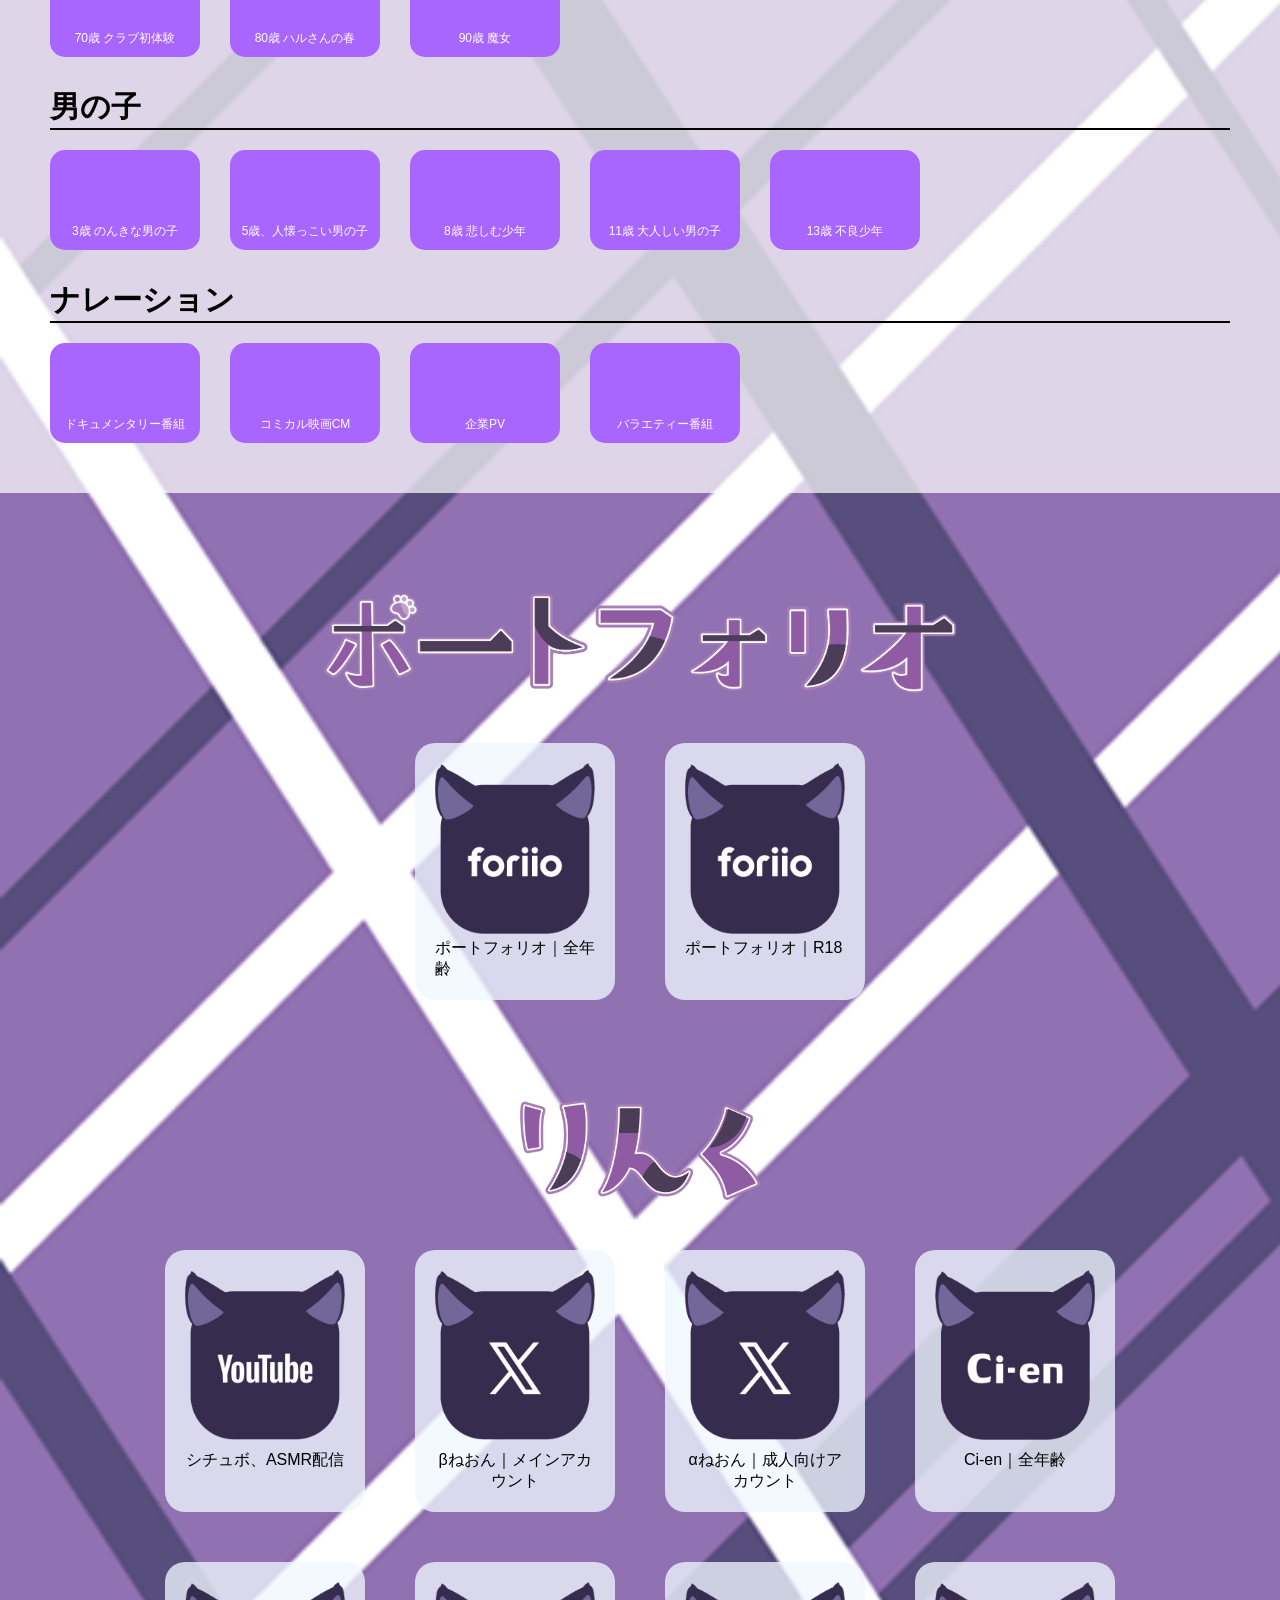
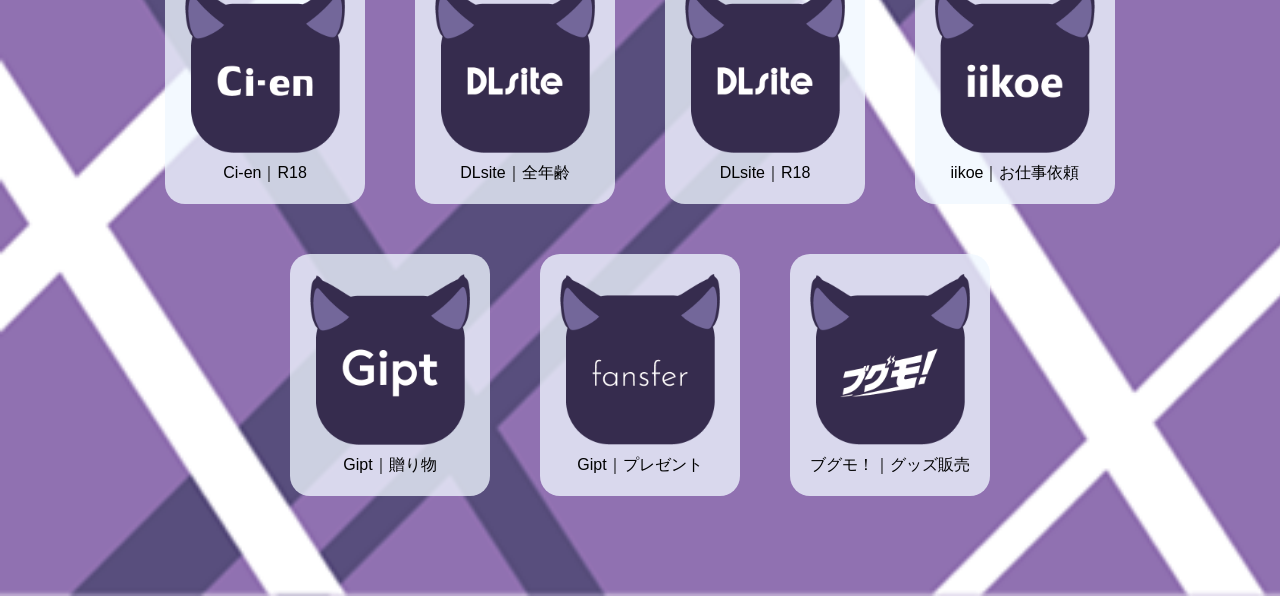
==== commit 623cddd6: "Add files via upload" ====
--- a/voiceactor.html
+++ b/voiceactor.html
@@ -238,10 +238,6 @@
                     <canvas class="spectrum"></canvas>
                     <p>8歳 悲しむ少年</p>
                 </li>
-                <li class="sample-item" data-audio="voice/boy/10-year-old-boy.mp3">
-                    <canvas class="spectrum"></canvas>
-                    <p>10歳 サッカー少年</p>
-                </li>
                 <li class="sample-item" data-audio="voice/boy/11-year-old-boy.mp3">
                     <canvas class="spectrum"></canvas>
                     <p>11歳 大人しい男の子</p>
@@ -283,7 +279,7 @@
             <img src="img/h1-portfolio.png" alt="">
         </div>
         <div class="portfolio-container">
-            <ul class="link-list">
+            <ul class="folio-list">
             <li>
                 <a href="https://t.co/qGokiAaPBi">
                     <img src="img/link-foriio.png" alt="">
--- a/css/voiceactor.css
+++ b/css/voiceactor.css
@@ -187,6 +187,15 @@
 .sample-item.playing {
     border: 3px solid #ffffff;
 }
+.folio-list {
+    display: flex;
+    flex-wrap: wrap;
+    column-gap: 50px;
+    row-gap: 50px;
+    width: 90%;
+    margin: 50px auto 0px;
+    justify-content: center;
+}
 
 .link-list {
     display: flex;
@@ -198,6 +207,13 @@
     justify-content: center;
 }
 
+ul.folio-list li {
+    width: 200px;
+    background: #f0f8ffc4;
+    padding: 20px;
+    border-radius: 20px;
+}
+
 ul.link-list li {
     width: 200px;
     background: #f0f8ffc4;
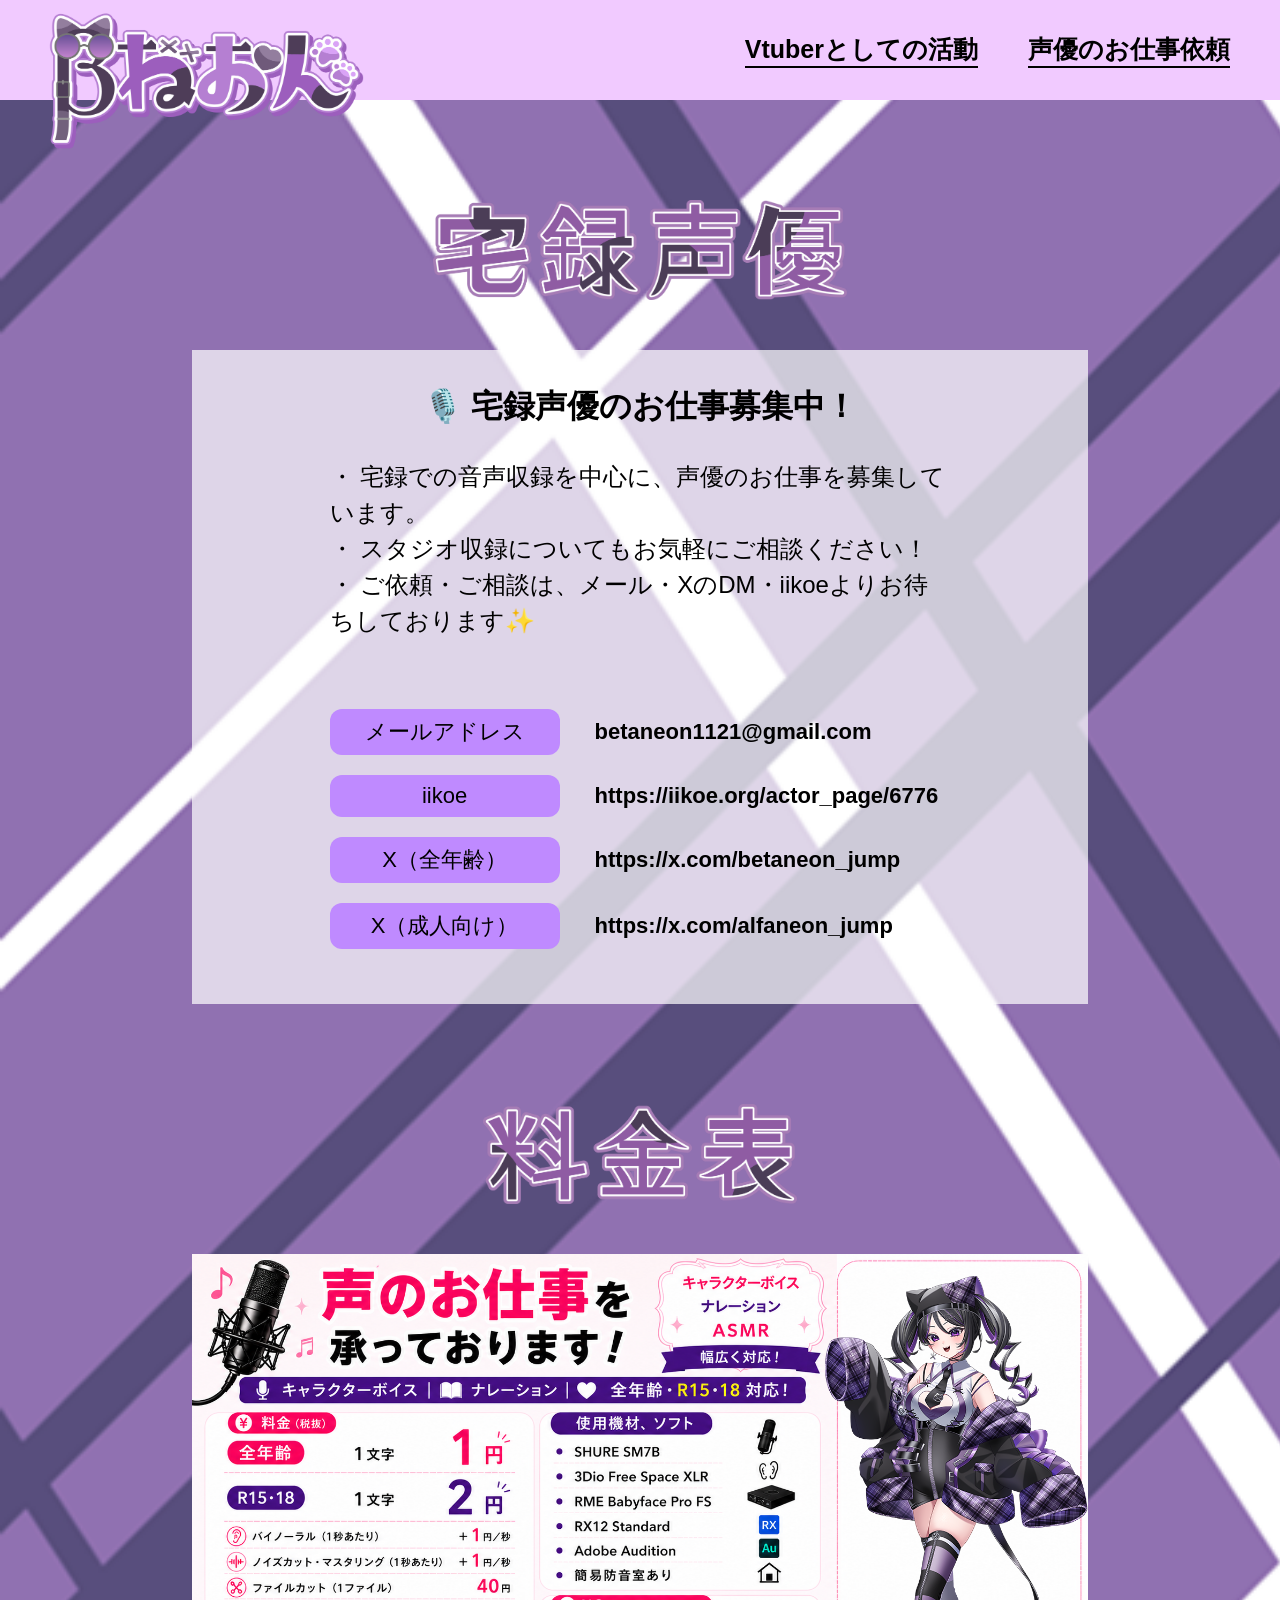
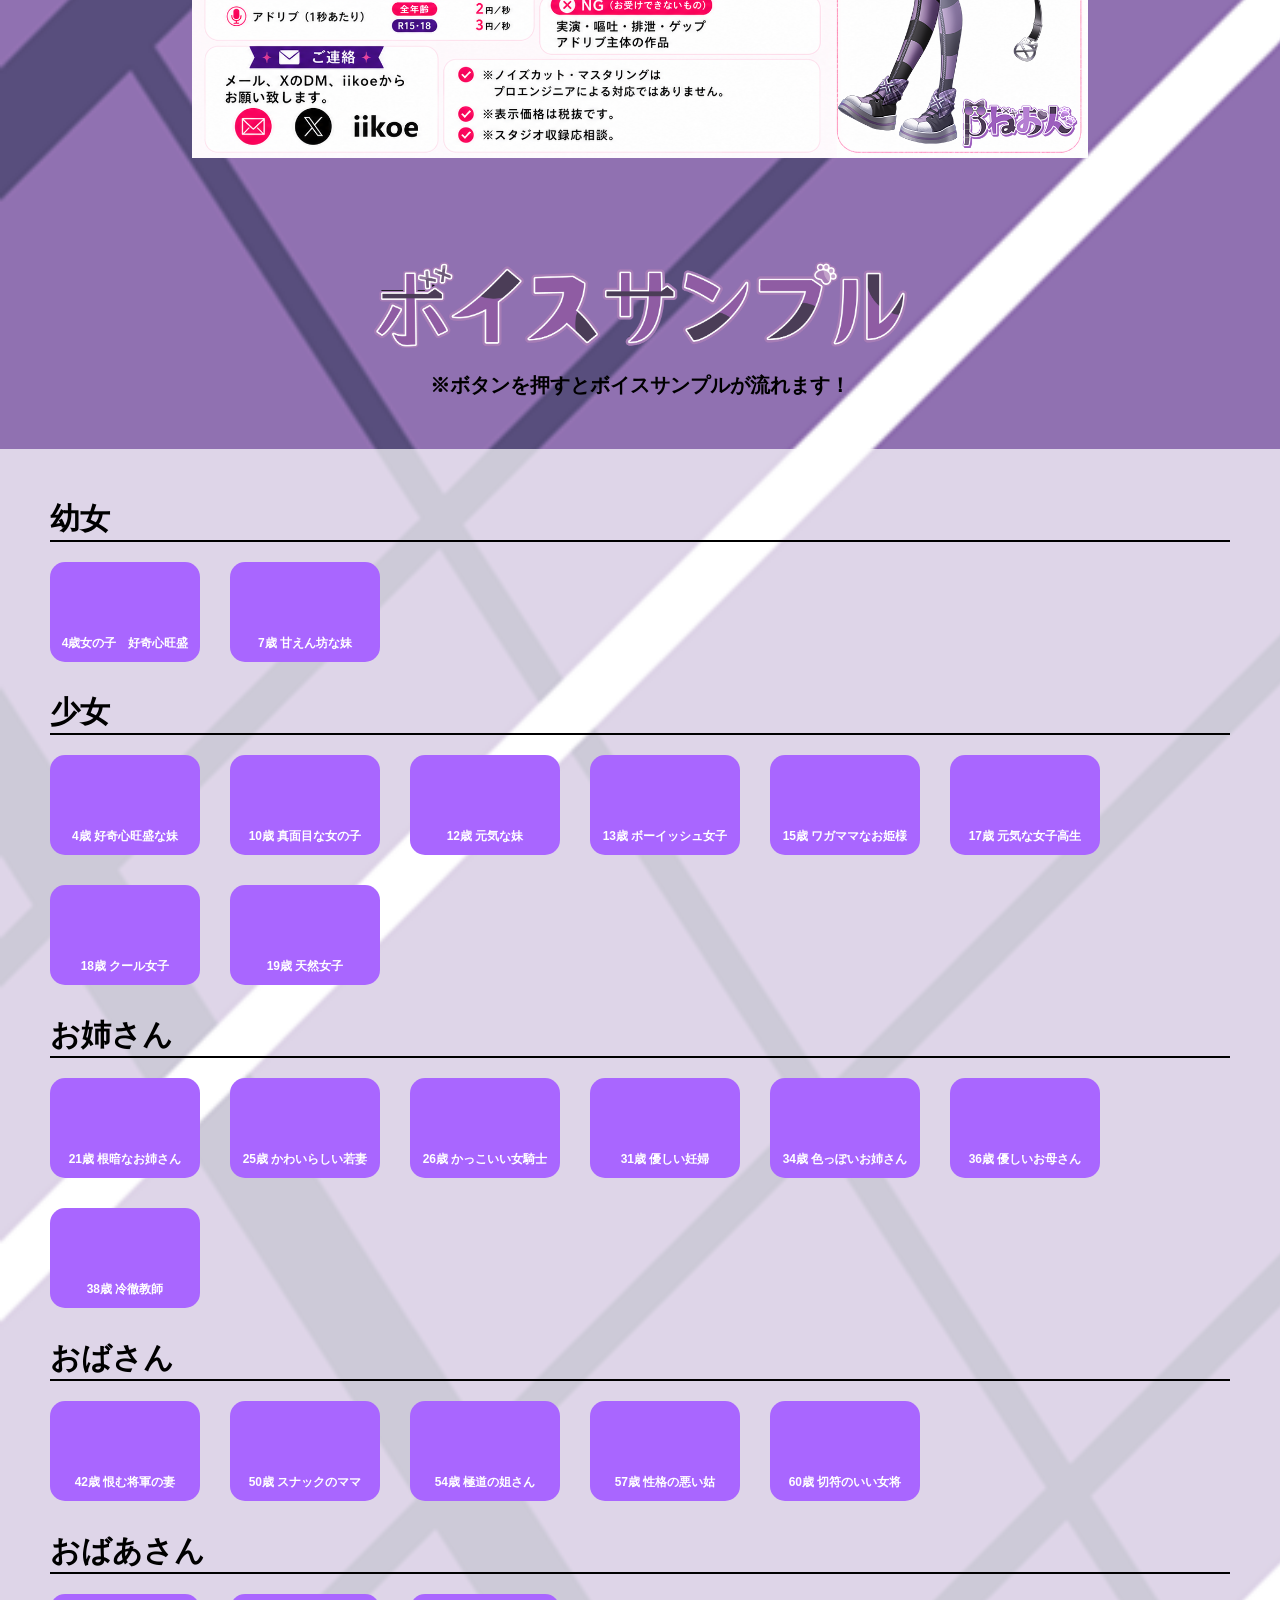
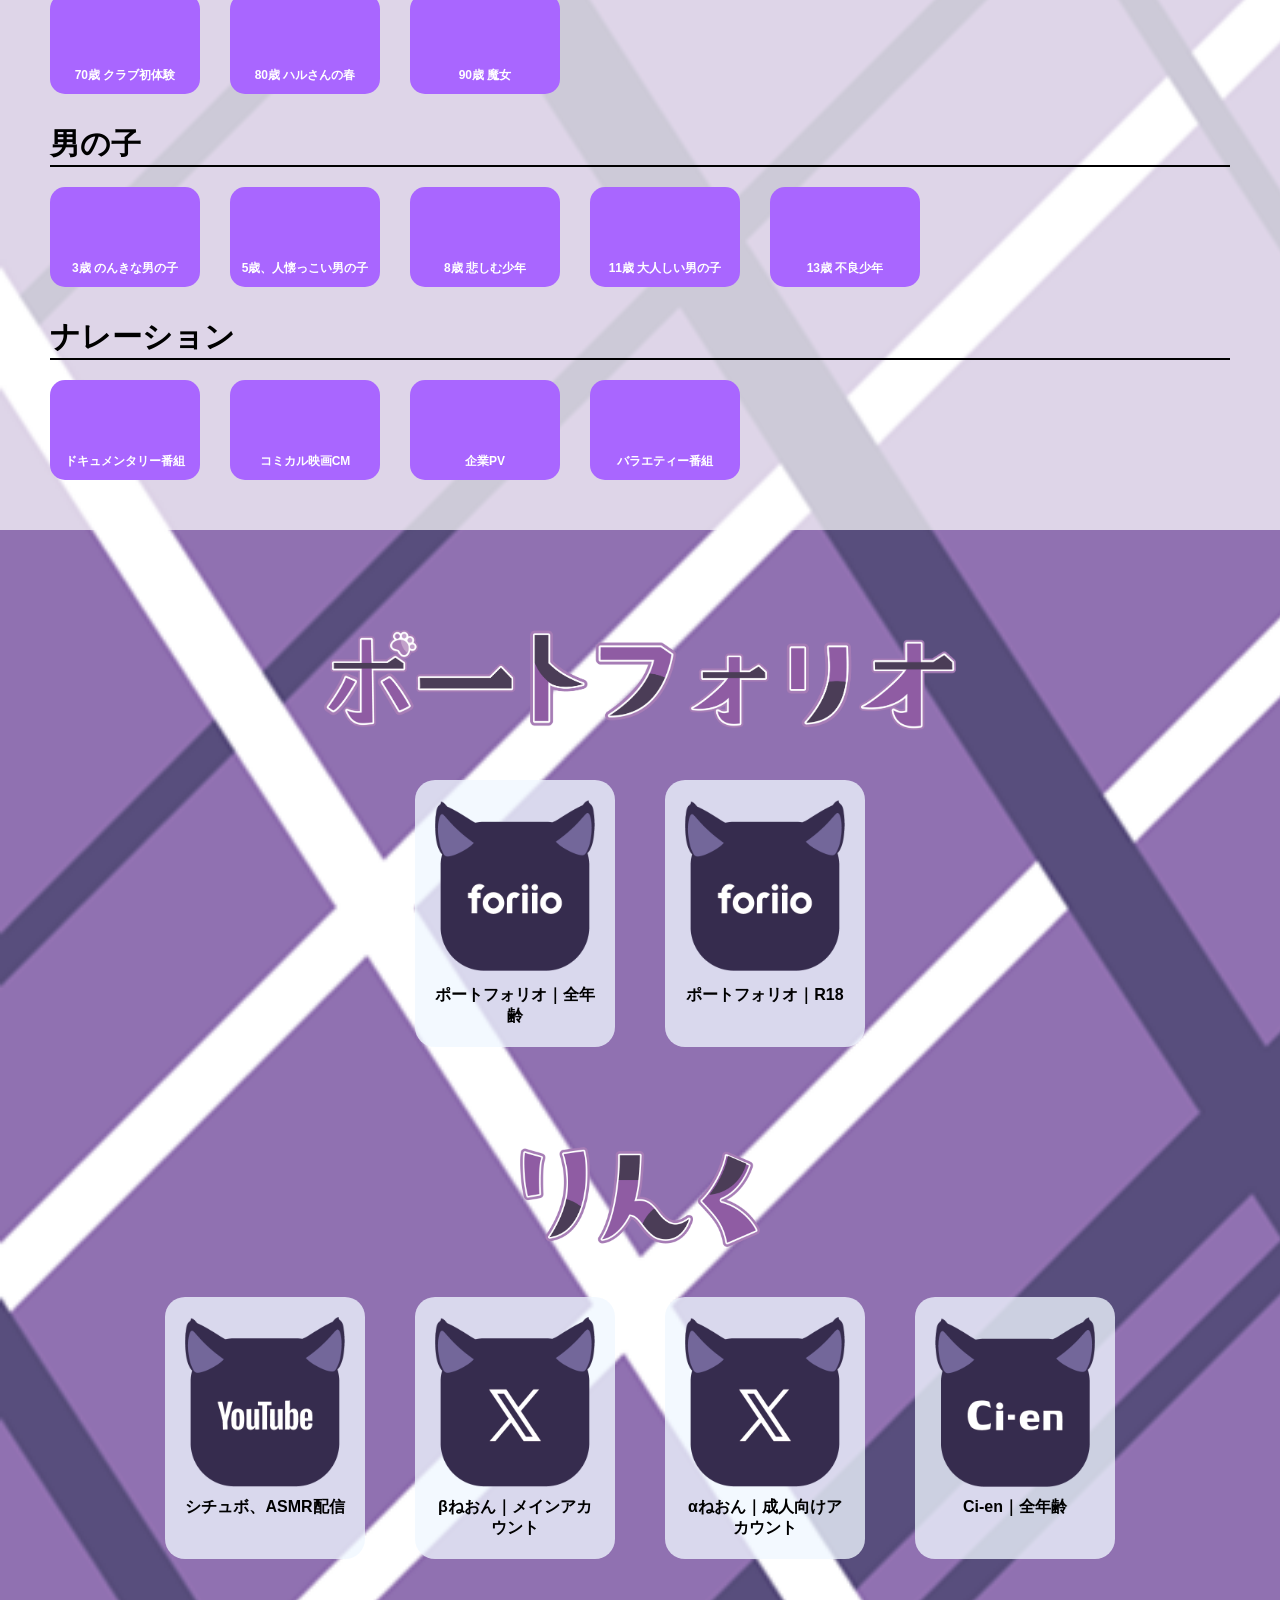
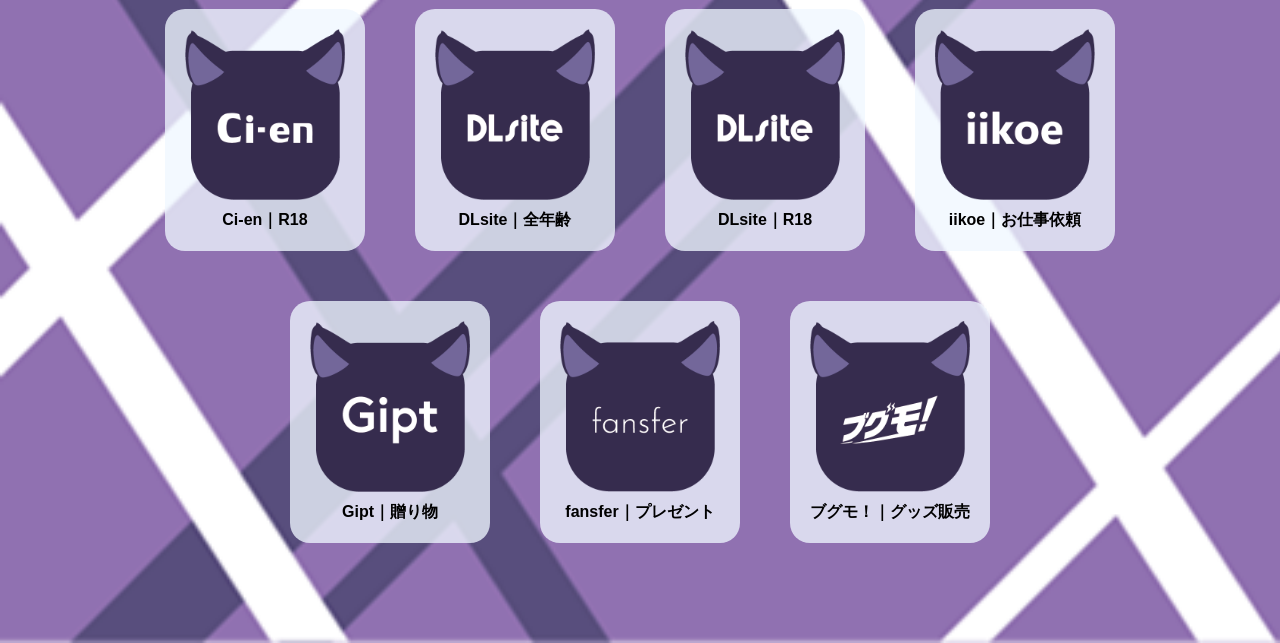
==== commit 17dfaf43: "Add files via upload" ====
--- a/voiceactor.html
+++ b/voiceactor.html
@@ -15,7 +15,7 @@
         <img src="img/logo.png" alt="">
         <div class="header-text">
             <a href="vtuber.html">
-              <p>Vtuberのお仕事</p>
+              <p>Vtuberとしての活動</p>
             </a>
             <a href="#">
               <p>声優のお仕事依頼</p>
@@ -47,19 +47,19 @@
                 <a href="https://t.co/I0TjmKvddc">
                 <li>
                     <p class="address">iikoe</p>
-                    <p class="address-li">https://t.co/I0TjmKvddc</p>
+                    <p class="address-li">https://iikoe.org/actor_page/6776</p>
                 </li>
                 </a>
                 <a href="https://t.co/SjE6CbUqhH">
                 <li>
                     <p class="address">X（全年齢）</p>
-                    <p class="address-li">https://t.co/SjE6CbUqhH</p>
+                    <p class="address-li">https://x.com/betaneon_jump</p>
                 </li>
                 </a>
                 <a href="https://t.co/3dE3WFCupZ">
                 <li>
                     <p class="address">X（成人向け）</p>
-                    <p class="address-li">https://t.co/3dE3WFCupZ</p>
+                    <p class="address-li">https://x.com/alfaneon_jump</p>
                 </li>
                 </a>
             </ul>
@@ -78,6 +78,7 @@
     <div class="voice-sample">
         <div class="section">
           <img src="img/h1-voicesample.png" alt="">
+          <p>※ボタンを押すとボイスサンプルが流れます！</p>
         </div>
         <div class="voice-container">
             <!-- 幼女 -->
@@ -301,7 +302,7 @@
         </div>
     <ul class="link-list">
             <li>
-                <a href="https://t.co/SjE6CbUqhH">
+                <a href="https://www.youtube.com/@beta_neon">
                     <img src="img/link-youtube.png" alt="">
                 </a>
                 <p>シチュボ、ASMR配信</p>
@@ -358,7 +359,7 @@
                 <a href="https://fansfer.p-dlt.com/5HaxcKYBy6bDGajpy3IB6QjOiIq1">
                     <img src="img/link-fansfer.png" alt="">
                 </a>
-                <p>Gipt｜プレゼント</p>
+                <p>fansfer｜プレゼント</p>
             </li>
             <li>
                 <a href="https://vgumo.com/person/09081593">
--- a/css/voiceactor.css
+++ b/css/voiceactor.css
@@ -4,7 +4,7 @@
     box-sizing: border-box;
 }
 body{
-    font-family: Arial, sans-serif;
+    font-family: Arial, "Helvetica Neue", sans-serif;
     background-image:url(../img/background-va.png);
     top: 0px;
     left: 0px;
@@ -45,6 +45,7 @@
     margin-right: 50px;
     column-gap: 50px;
     font-size: 25px;
+    font-weight: 600;
 }
 .header-text p{
     border-bottom: 2px solid #000;
@@ -117,6 +118,7 @@
 /* 右側のアドレス */
 .address-li {
     font-size: 22px;
+    font-weight: 600;
 }
 
 .price-container {
@@ -141,6 +143,15 @@
     font-weight: bold;
     margin-bottom: 20px;
     border-bottom: 2px solid #000;
+}
+.section p {
+    /* margin: auto; */
+    display: flex;
+    justify-content: center;
+    font-size: 20px;
+    padding: 10px 0px 0px;
+    color: #000000;
+    font-weight: 600;
 }
 .sample-list {
     display: flex;
@@ -170,6 +181,7 @@
     text-align: center;
     font-size: 12px;
     z-index: 2;
+    font-weight: 600;
 }
 .spectrum {
     position: absolute;
@@ -196,6 +208,11 @@
     margin: 50px auto 0px;
     justify-content: center;
 }
+.folio-list p{
+    text-align: center;
+    margin-top: 10px;
+    font-weight: 600;
+}
 
 .link-list {
     display: flex;
@@ -229,6 +246,7 @@
 .link-list p {
     text-align: center;
     margin-top: 10px;
+    font-weight: 600;
 }
 @media screen and (max-width: 768px) {
 header{
@@ -247,13 +265,16 @@
     height: 50px;
     margin: 50px auto 0px;
 }
+.section p {
+    font-size: 15px;
+}
 .main {
     margin-top: 100px;
 }
 .main-container {
     width: 100%;
     margin: 30px auto 0px;
-    padding: 30px 20px;
+    padding: 30px 30px;
 }
 
 .main-text {
@@ -267,6 +288,7 @@
 .address {
     width: 140px;
     font-size: 15px;
+    margin-right: 20px;
 }
 .address-li {
     font-size: 20px;
@@ -309,9 +331,13 @@
     margin-right: 10px;
     column-gap: 10px;
 }
+
 .section img{
     height: 50px;
     margin: 30px auto 0px;
+}
+.main-container {
+    padding: 30px 20px;
 }
 .main-container h2 {
         font-size: 24px;
@@ -322,6 +348,7 @@
 .address {
     width: 100px;
     font-size: 10px;
+    margin-right: 10px;
 }
 .sample-item {
     width: 130px;
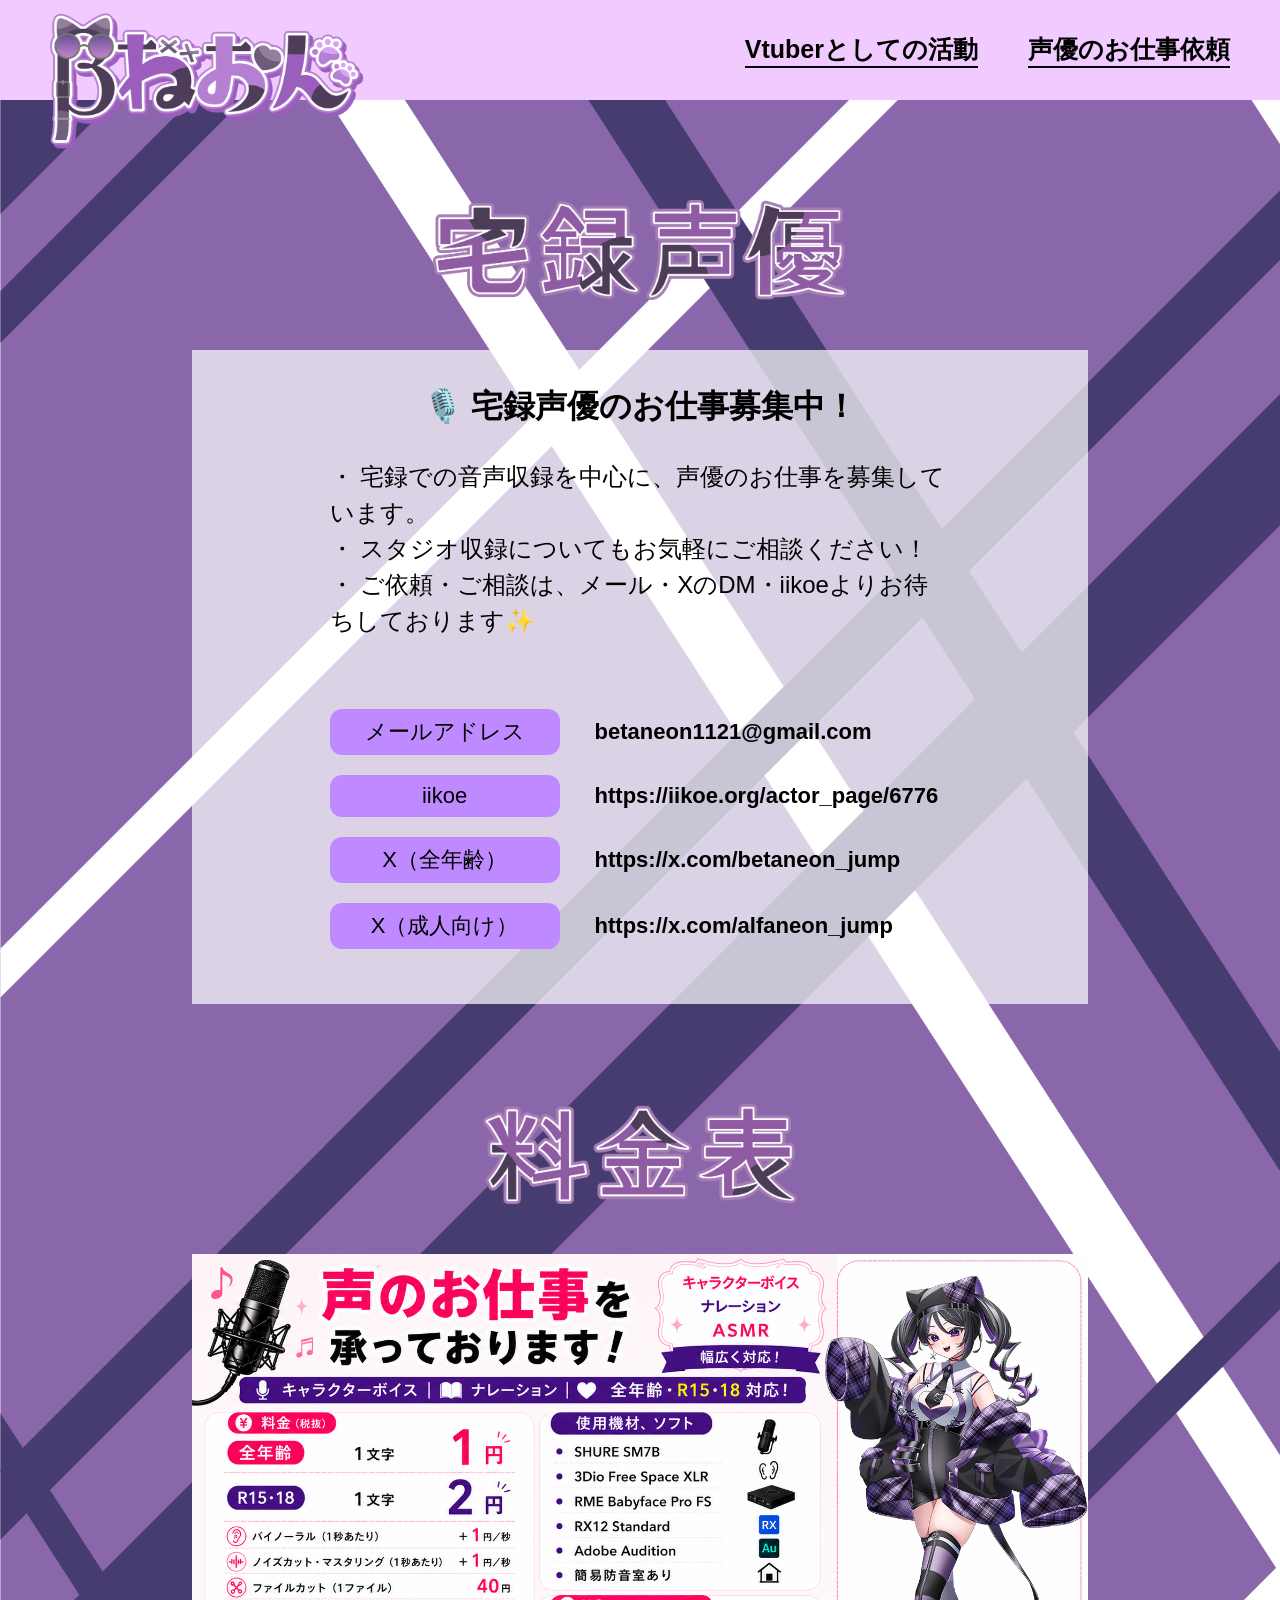
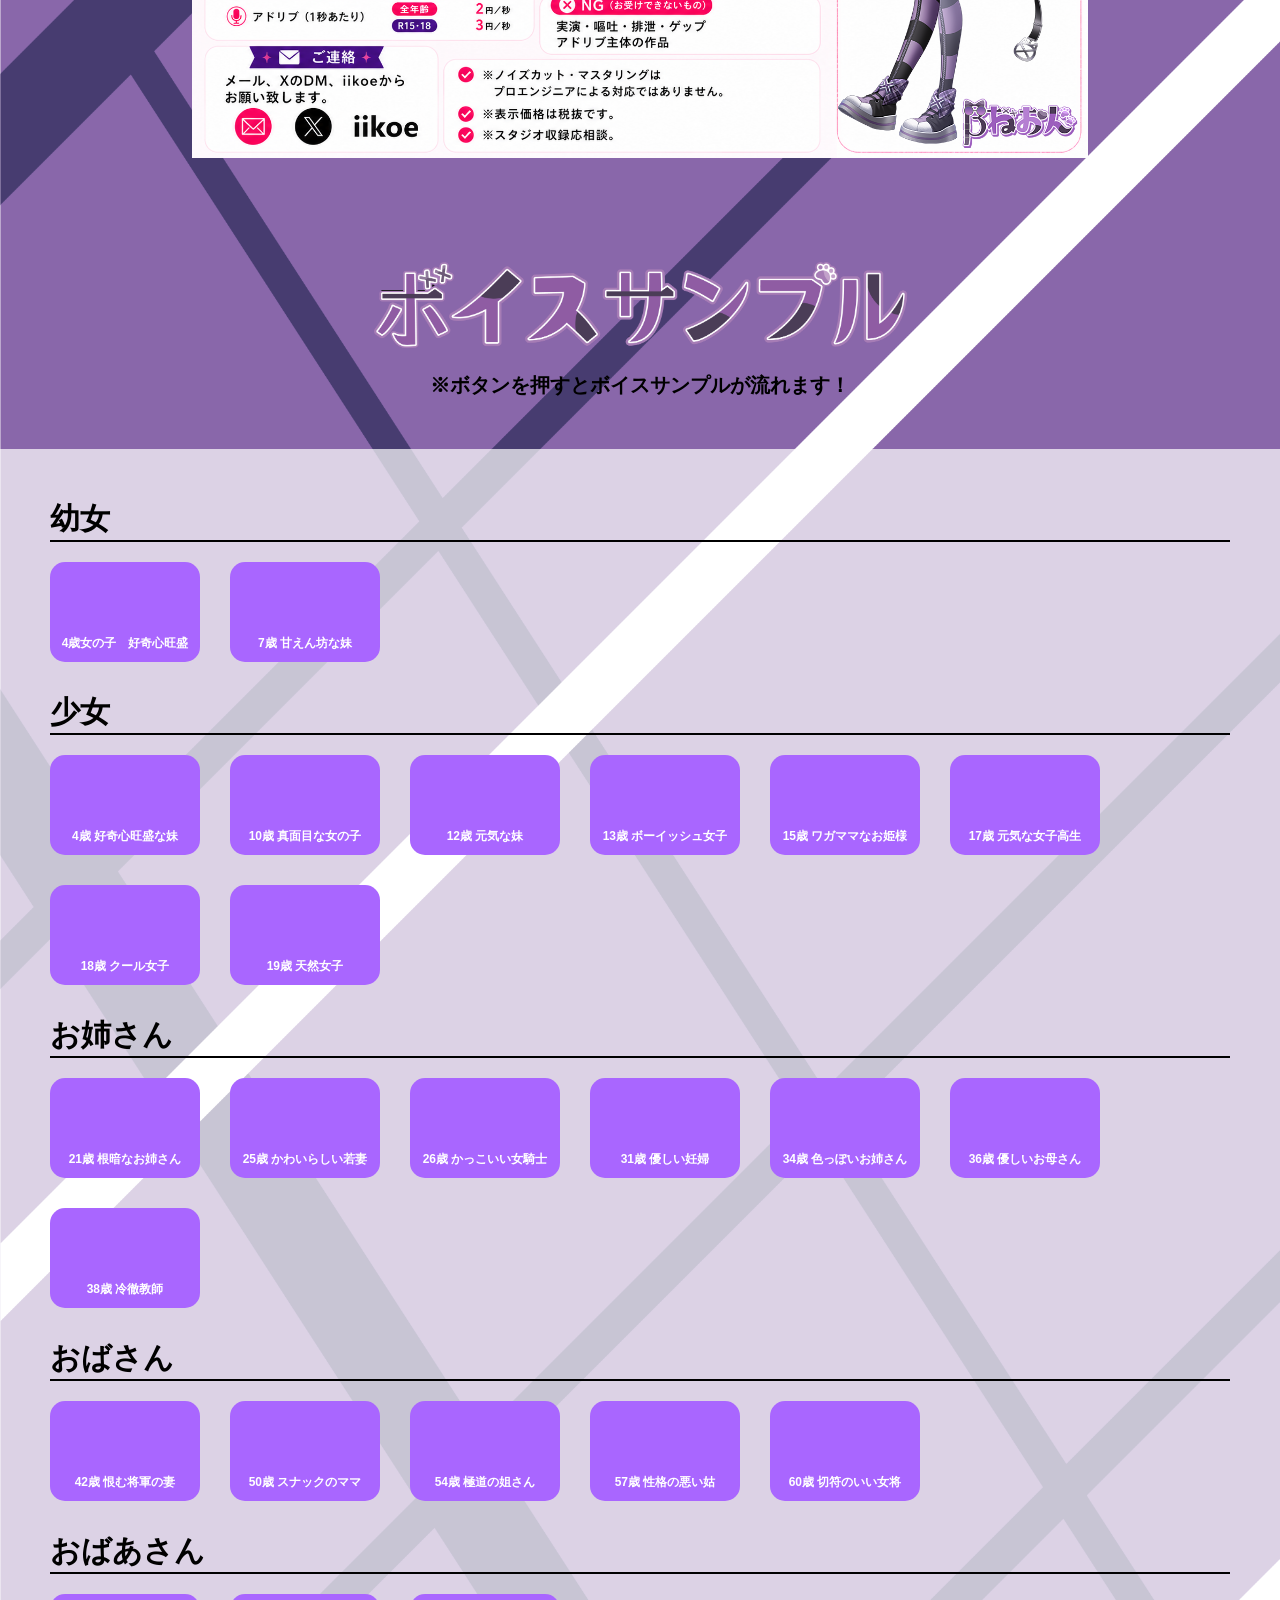
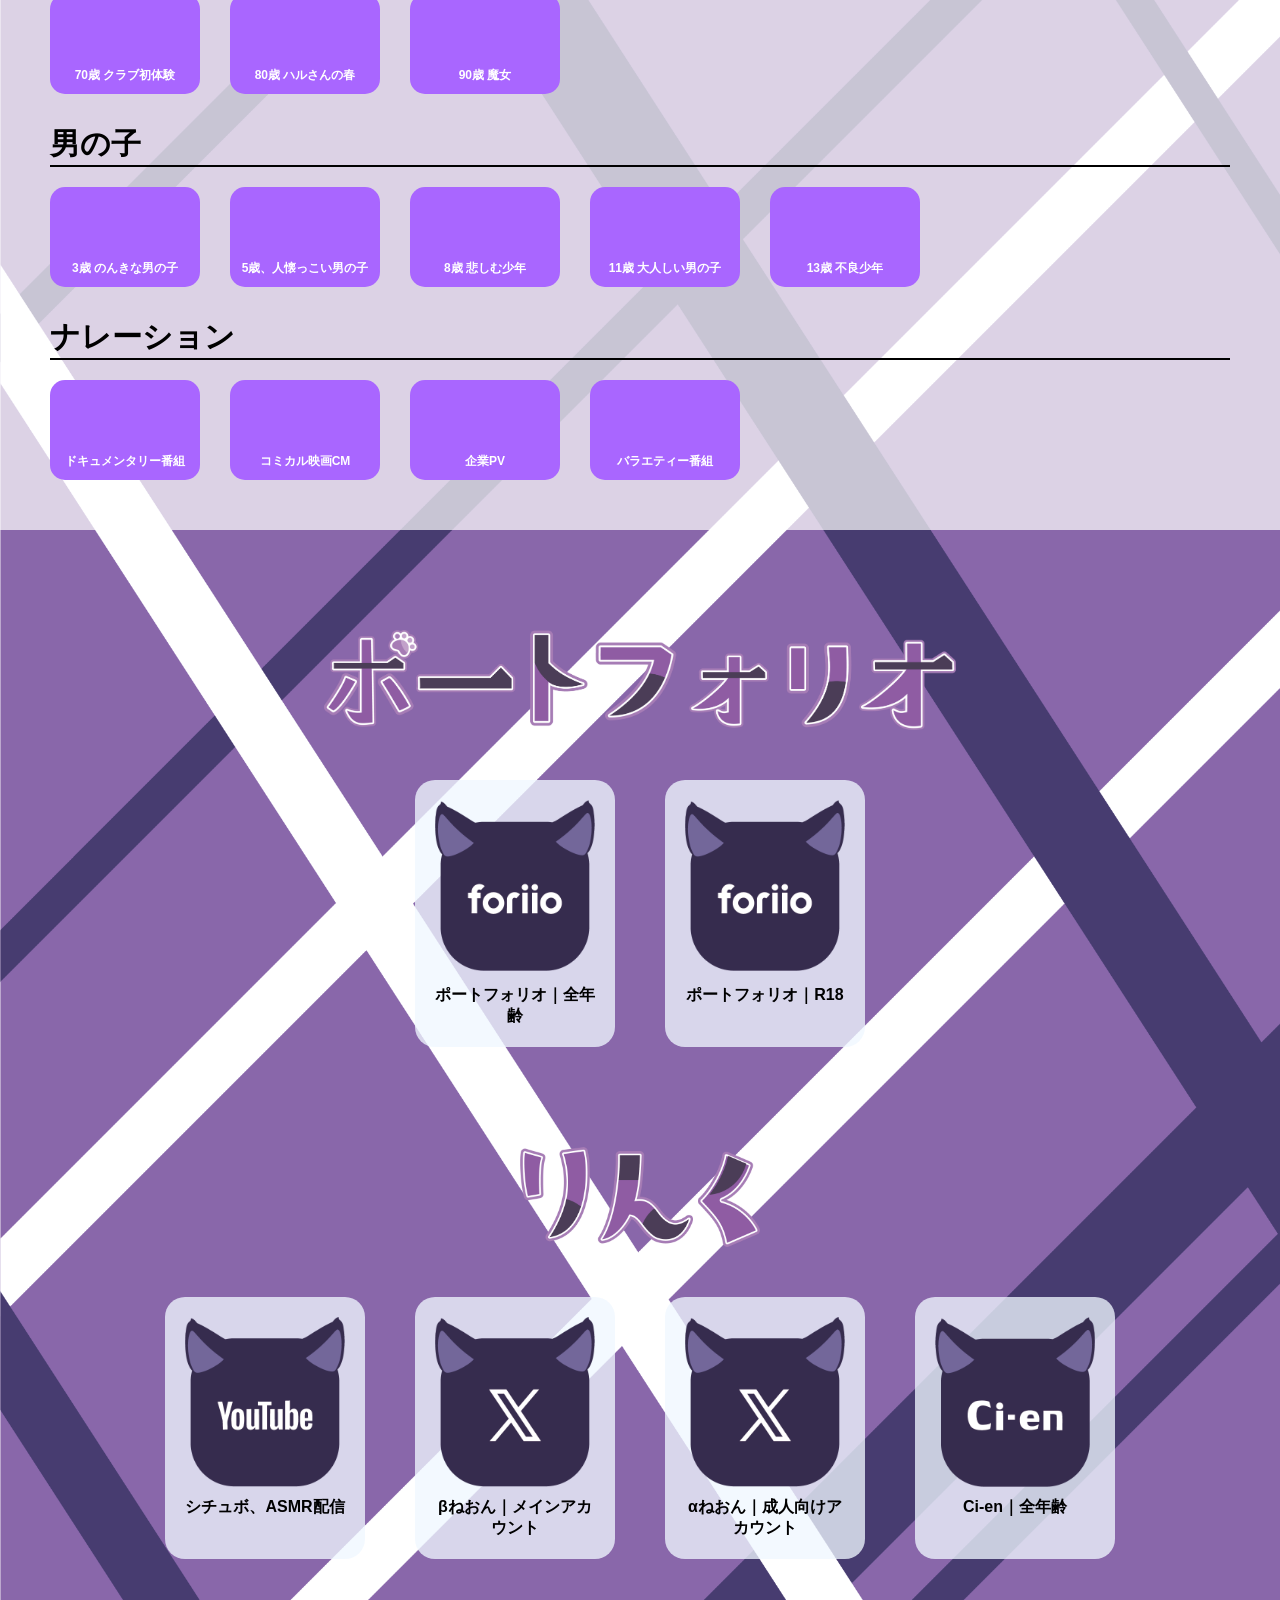
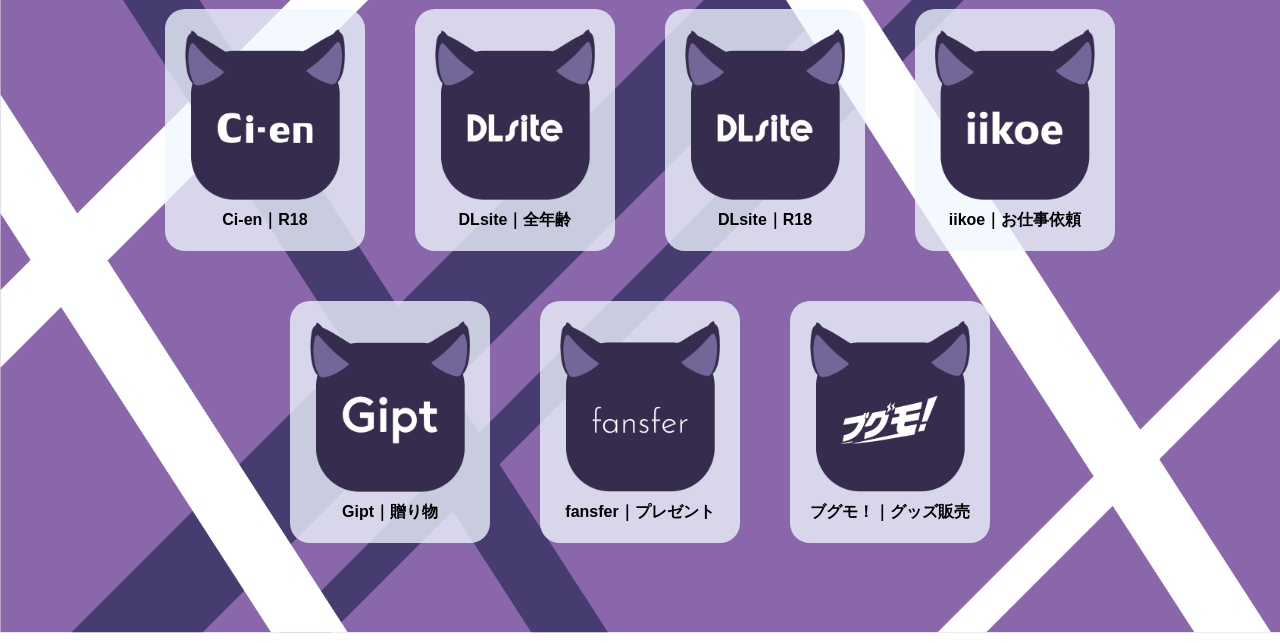
==== commit 1de43254: "Add files via upload" ====
--- a/voiceactor.html
+++ b/voiceactor.html
@@ -75,7 +75,7 @@
         </div>
     </div>
 
-    <div class="voice-sample">
+    <div class="voice-sample" id="voice">
         <div class="section">
           <img src="img/h1-voicesample.png" alt="">
           <p>※ボタンを押すとボイスサンプルが流れます！</p>
--- a/css/voiceactor.css
+++ b/css/voiceactor.css
@@ -309,6 +309,17 @@
 .sample-list {
     justify-content: center;
 }
+.folio-list {
+    margin: 30px auto 100px;
+}
+ul.folio-list li {
+    width: 150px;
+    column-gap: 50px;
+    row-gap: 30px;
+}
+.folio-list p {
+    font-size: 15px;
+}
 .link-list {
     margin: 30px auto 100px;
 }
@@ -357,11 +368,26 @@
     font-size: 10px;
 }
 .link-list {
-    column-gap: 30px;
+    column-gap: 20px;
     row-gap: 20px;
 }
 ul.link-list li {
-    width: 150px;
+    width: 110px;
     padding: 10px;
 }
+.link-list p {
+    font-size: 10px;
+}
+.folio-list {
+    column-gap: 20px;
+    row-gap: 20px;
+}
+ul.folio-list li {
+    width: 110px;
+    padding: 10px;
+    border-radius: 20px;
+}
+.folio-list p {
+    font-size: 10px;
+}
 }
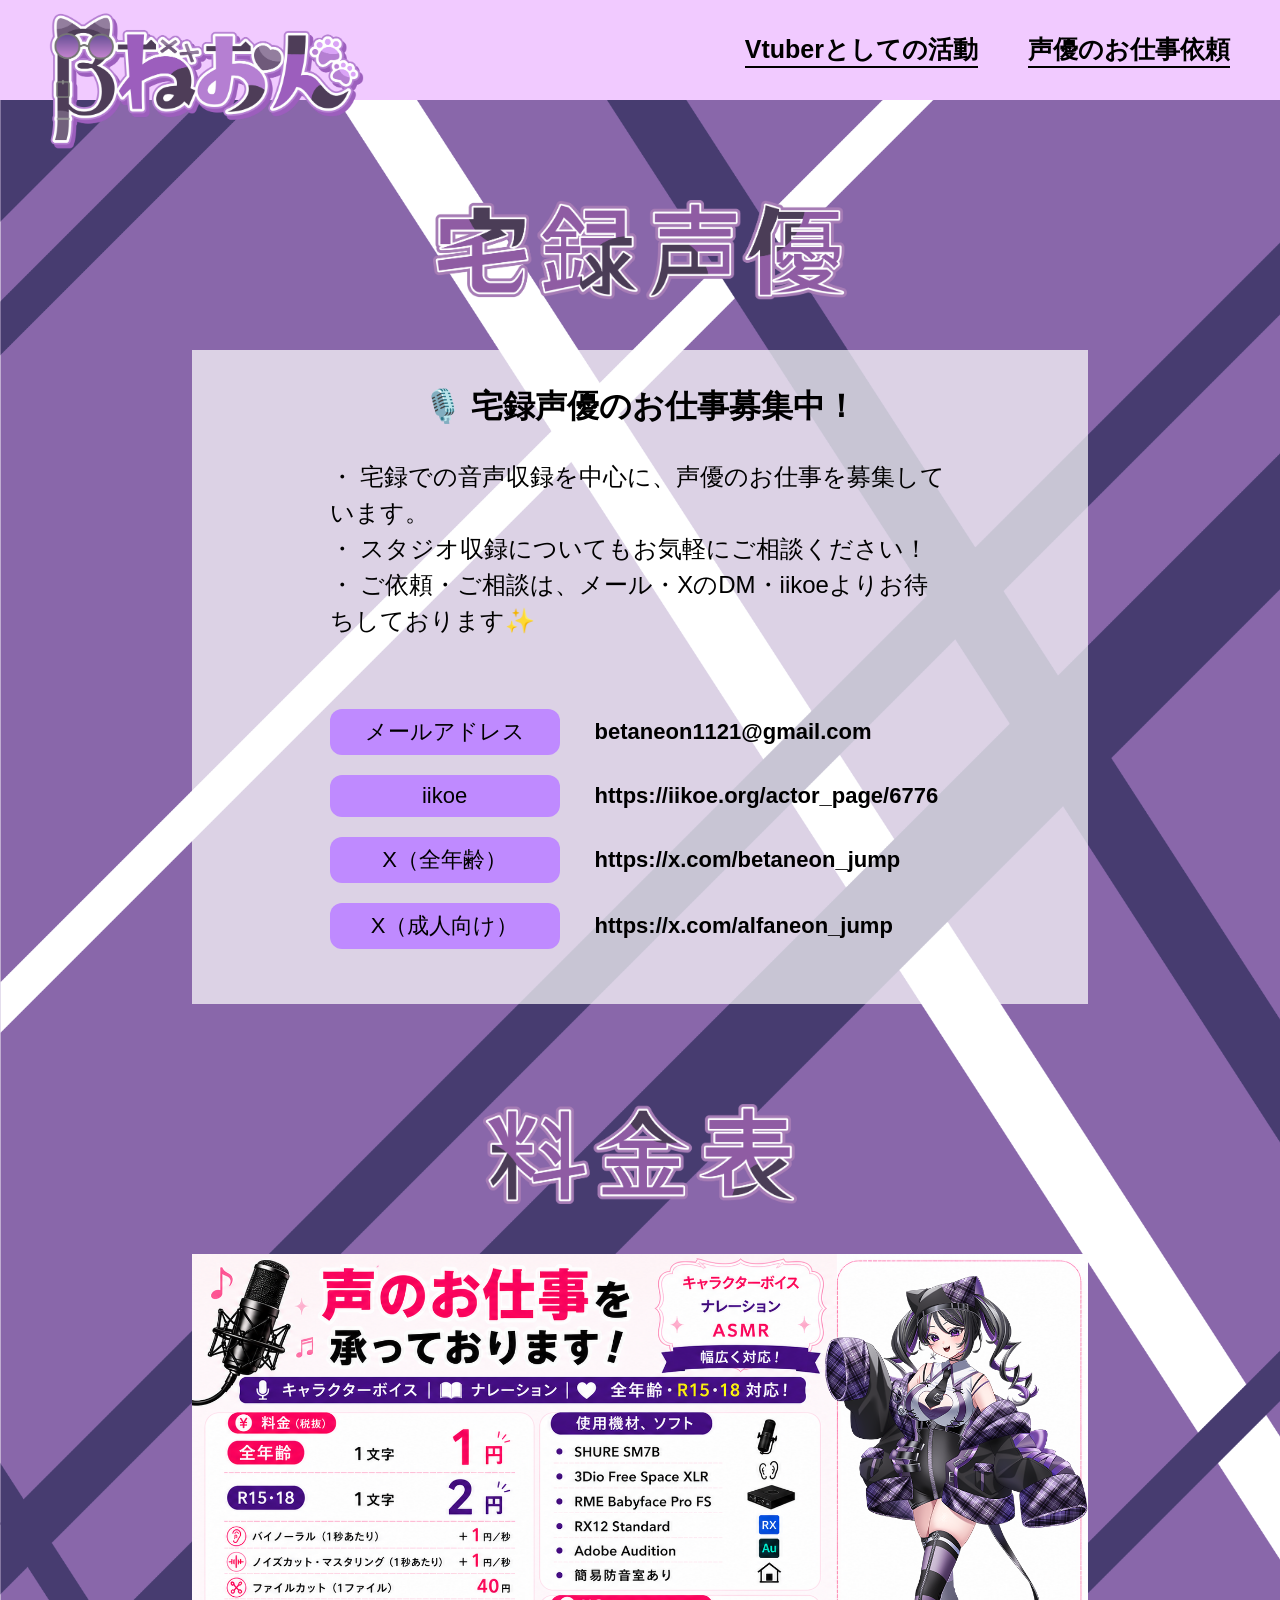
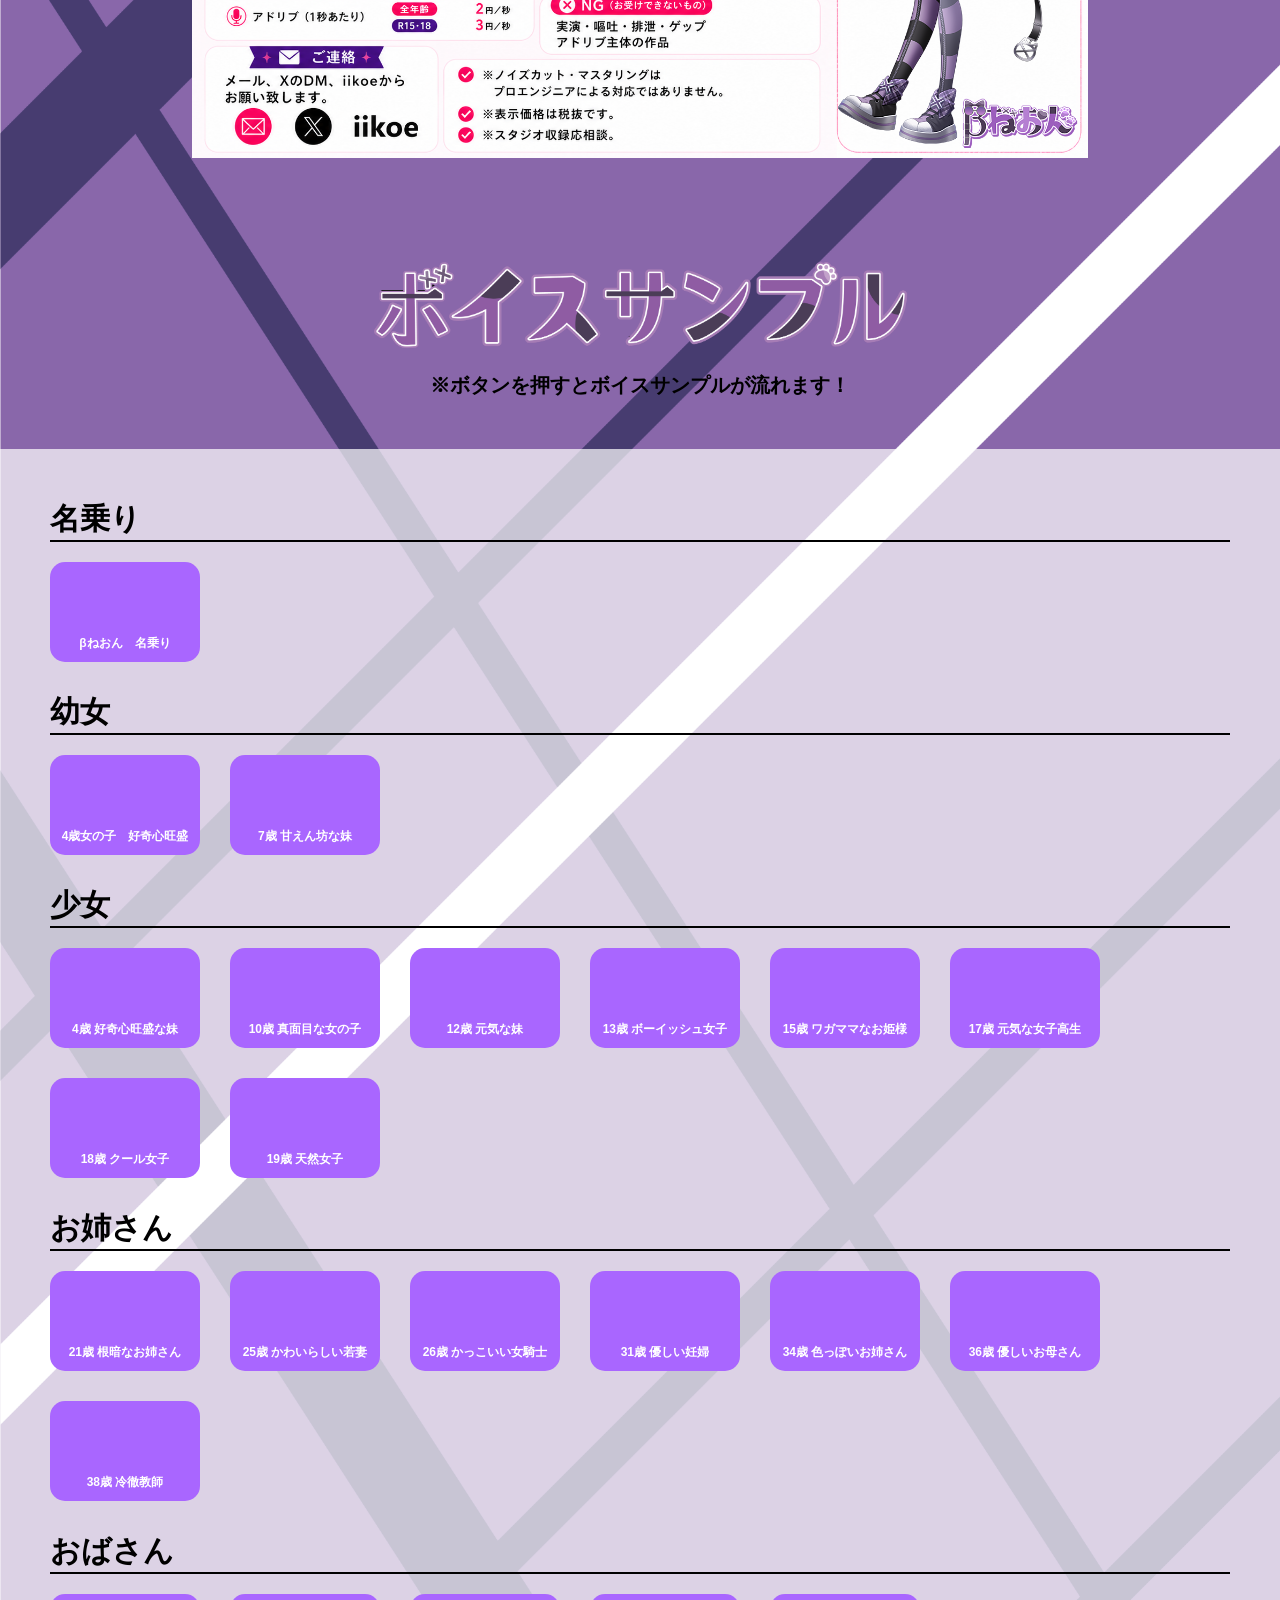
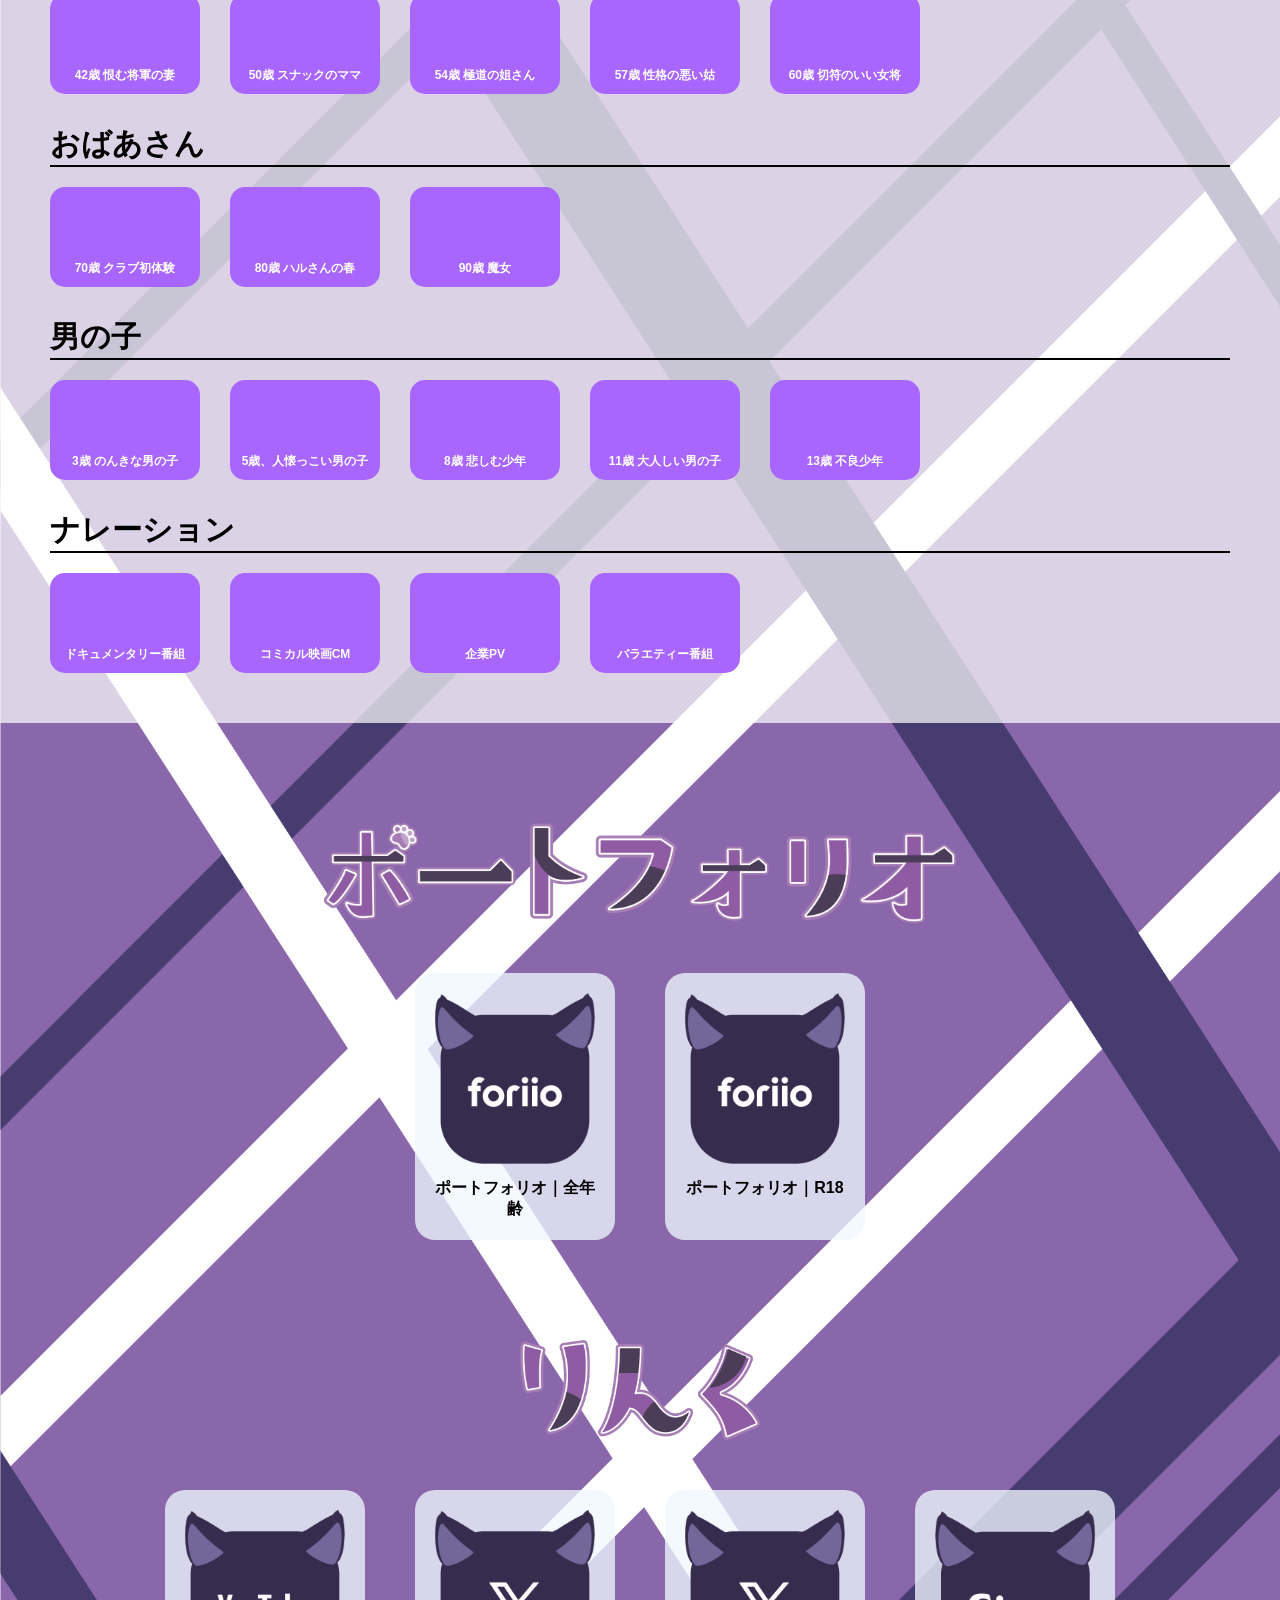
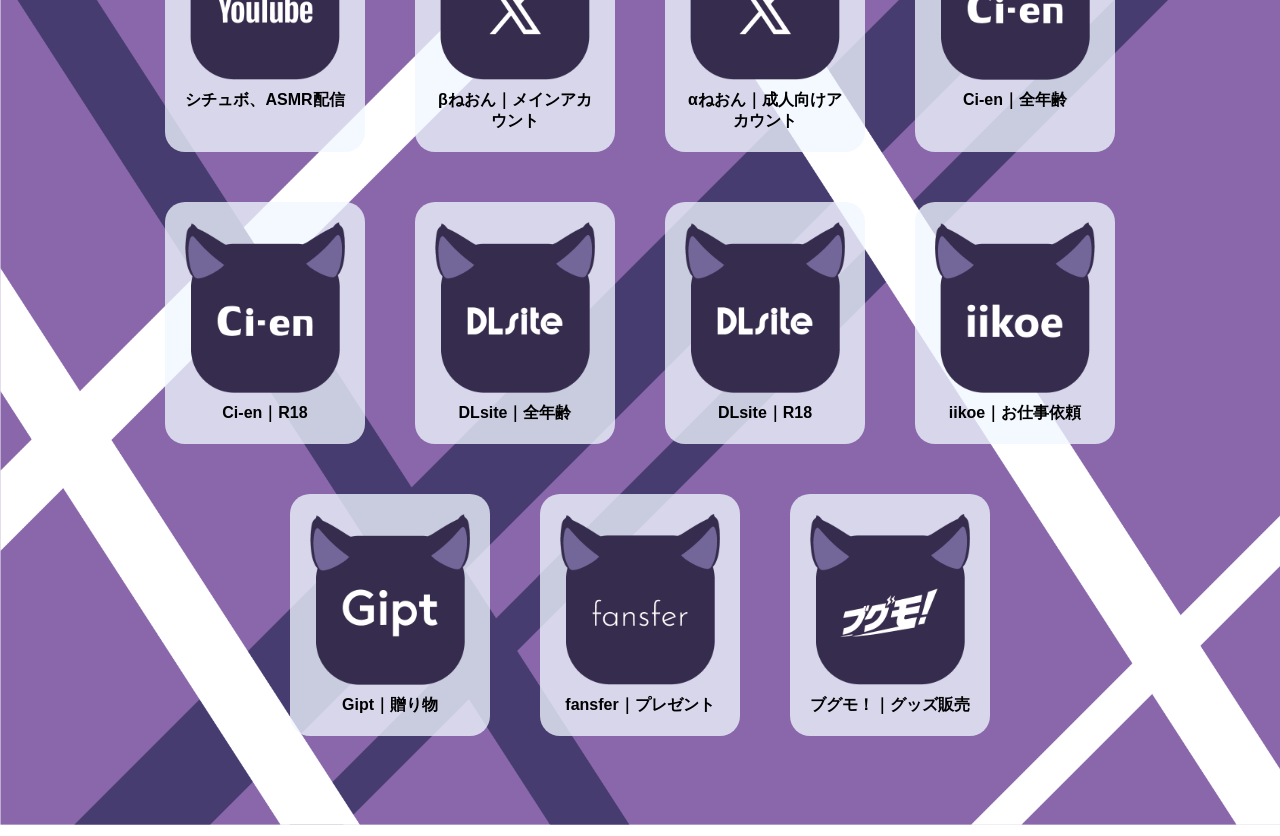
==== commit d34ad8e8: "Add files via upload" ====
--- a/voiceactor.html
+++ b/voiceactor.html
@@ -12,7 +12,9 @@
 
     <!-- ヘッダー -->
     <header>
-        <img src="img/logo.png" alt="">
+        <a href="index.html">
+            <img src="img/logo.png" alt="">
+        </a>
         <div class="header-text">
             <a href="vtuber.html">
               <p>Vtuberとしての活動</p>
@@ -81,6 +83,18 @@
           <p>※ボタンを押すとボイスサンプルが流れます！</p>
         </div>
         <div class="voice-container">
+            <!-- 名乗り -->
+            <div class="voice-category">
+              <div class="voice-title">
+                名乗り
+              </div>
+              <ul class="sample-list">
+                <li class="sample-item" data-audio="voice/introduction/introduction.mp3">
+                    <canvas class="spectrum"></canvas>
+                    <p>βねおん　名乗り</p>
+                </li>
+              </ul>
+            </div>
             <!-- 幼女 -->
             <div class="voice-category">
               <div class="voice-title">
@@ -282,13 +296,13 @@
         <div class="portfolio-container">
             <ul class="folio-list">
             <li>
-                <a href="https://t.co/qGokiAaPBi">
+                <a href="https://www.foriio.com/betaneon">
                     <img src="img/link-foriio.png" alt="">
                 </a>
                 <p>ポートフォリオ｜全年齢</p>
             </li>
             <li>
-                <a href="https://t.co/qGokiAaPBi">
+                <a href="https://www.foriio.com/alfaneon">
                     <img src="img/link-foriio.png" alt="">
                 </a>
                 <p>ポートフォリオ｜R18</p>
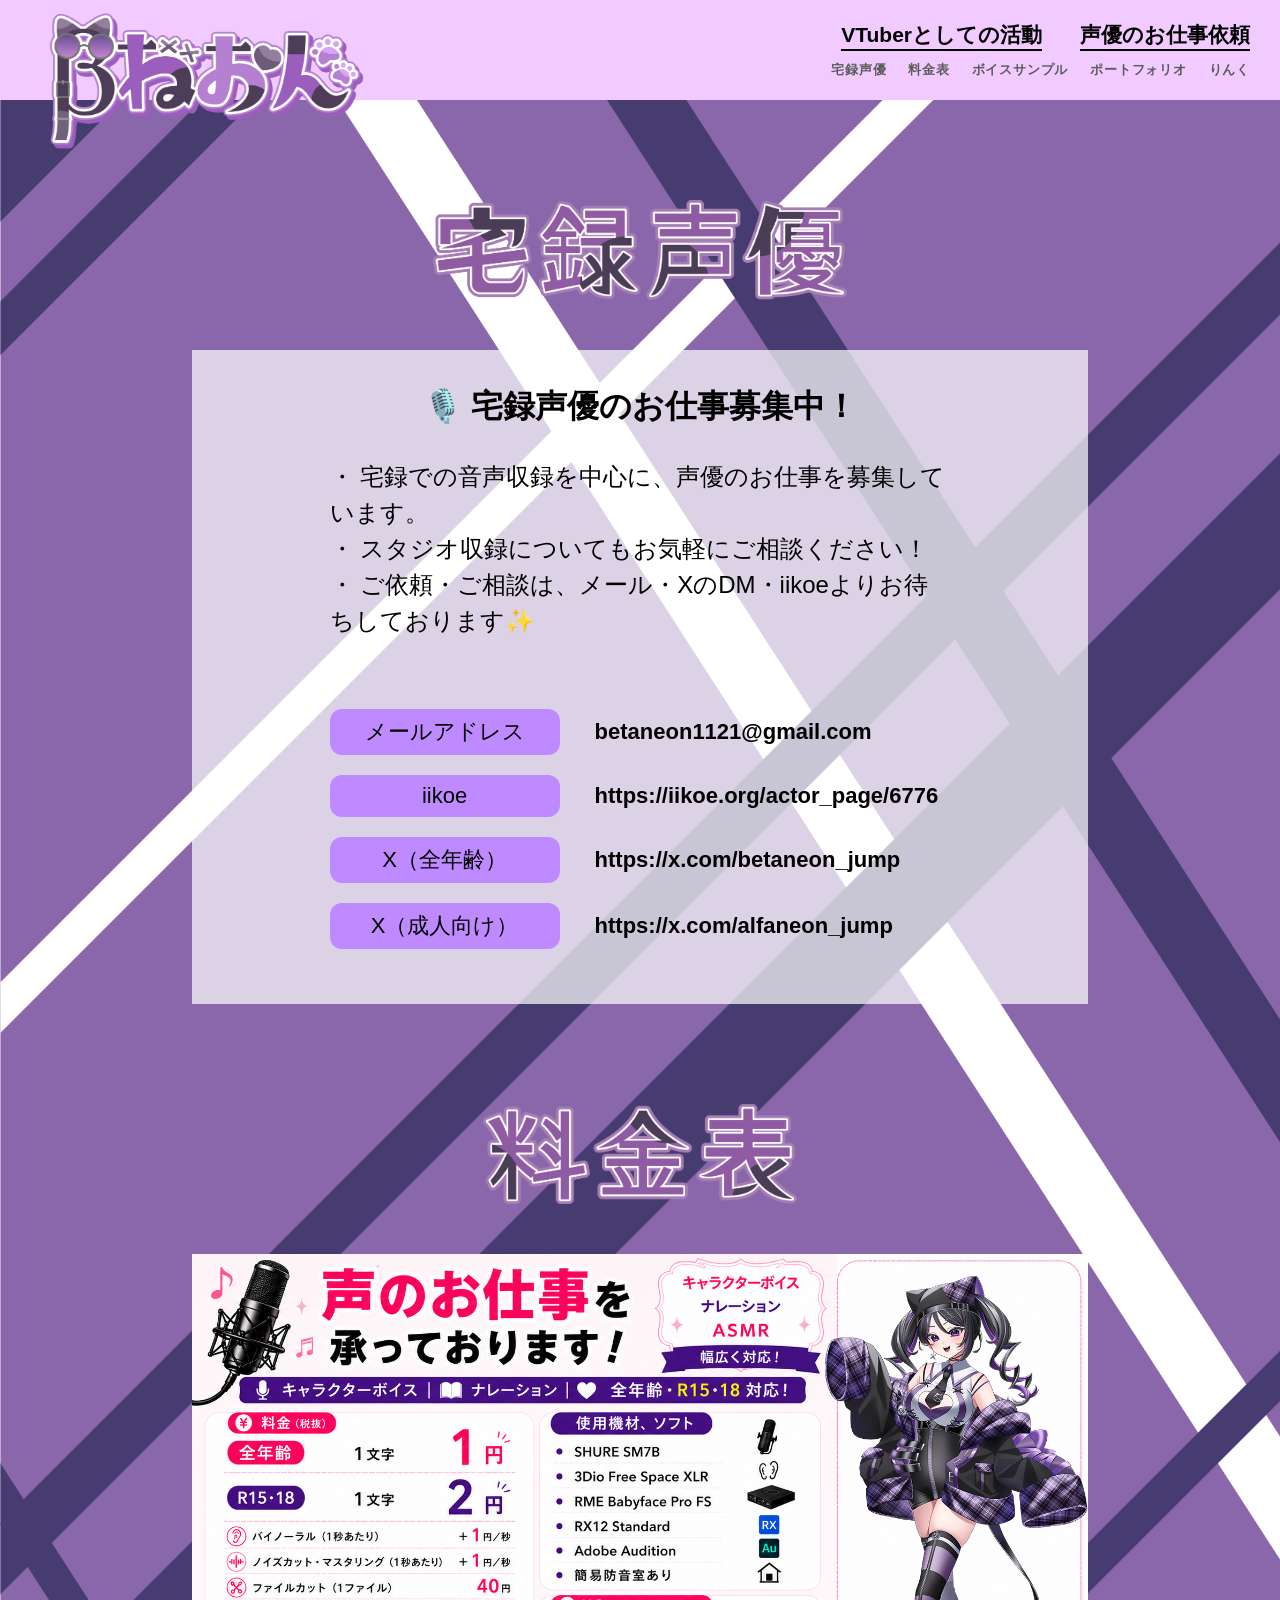
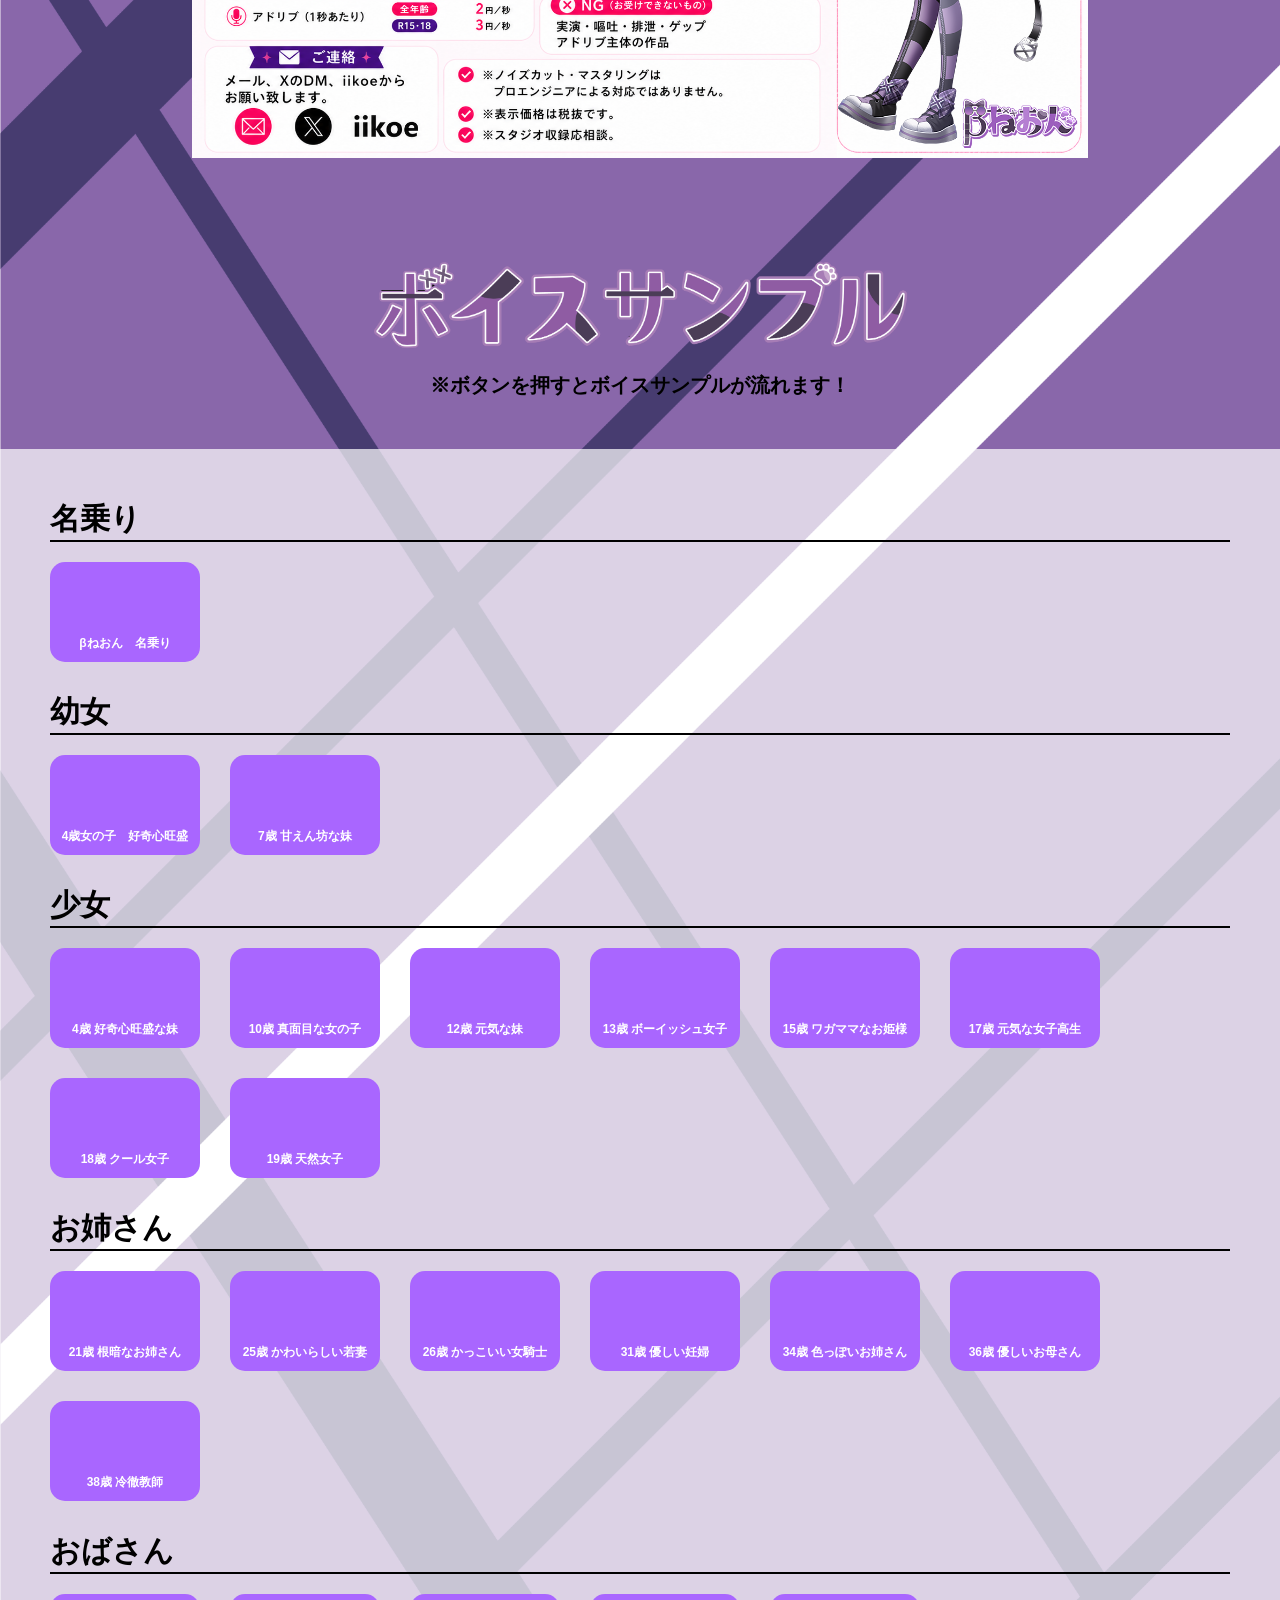
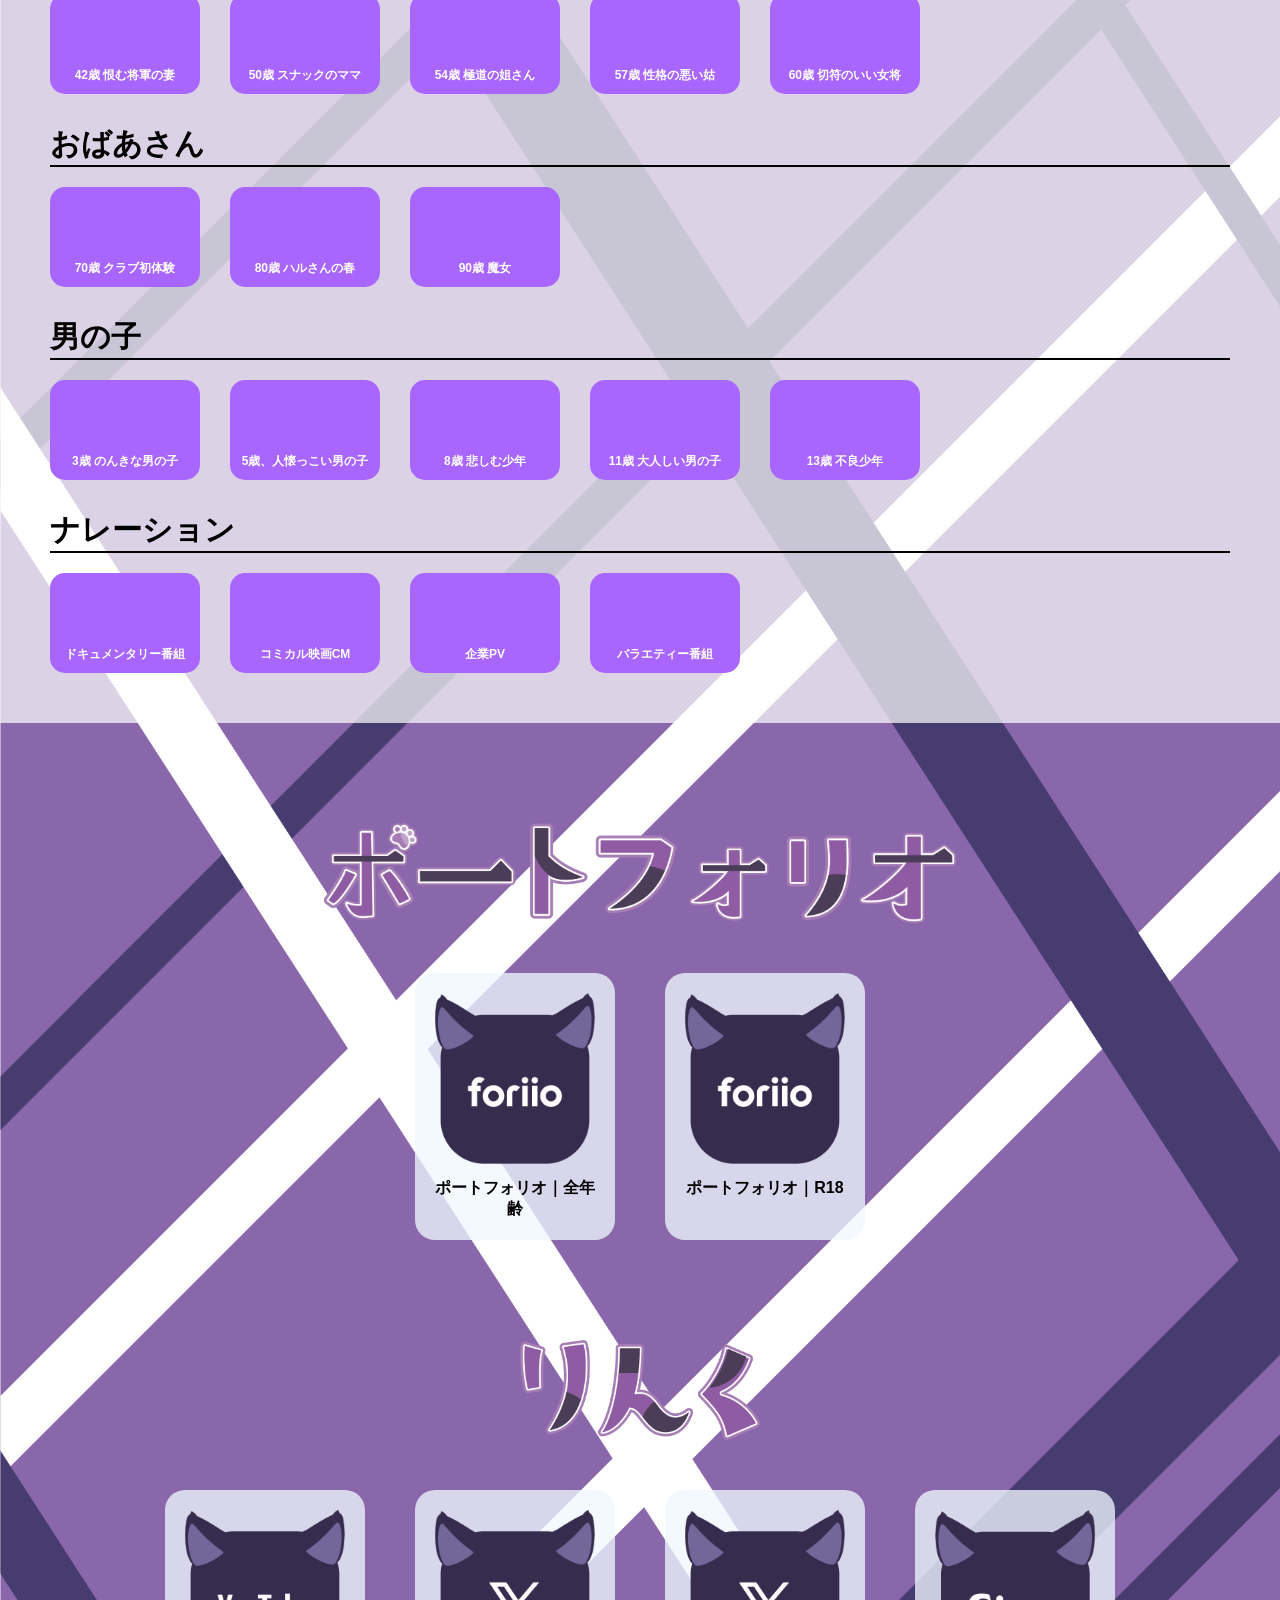
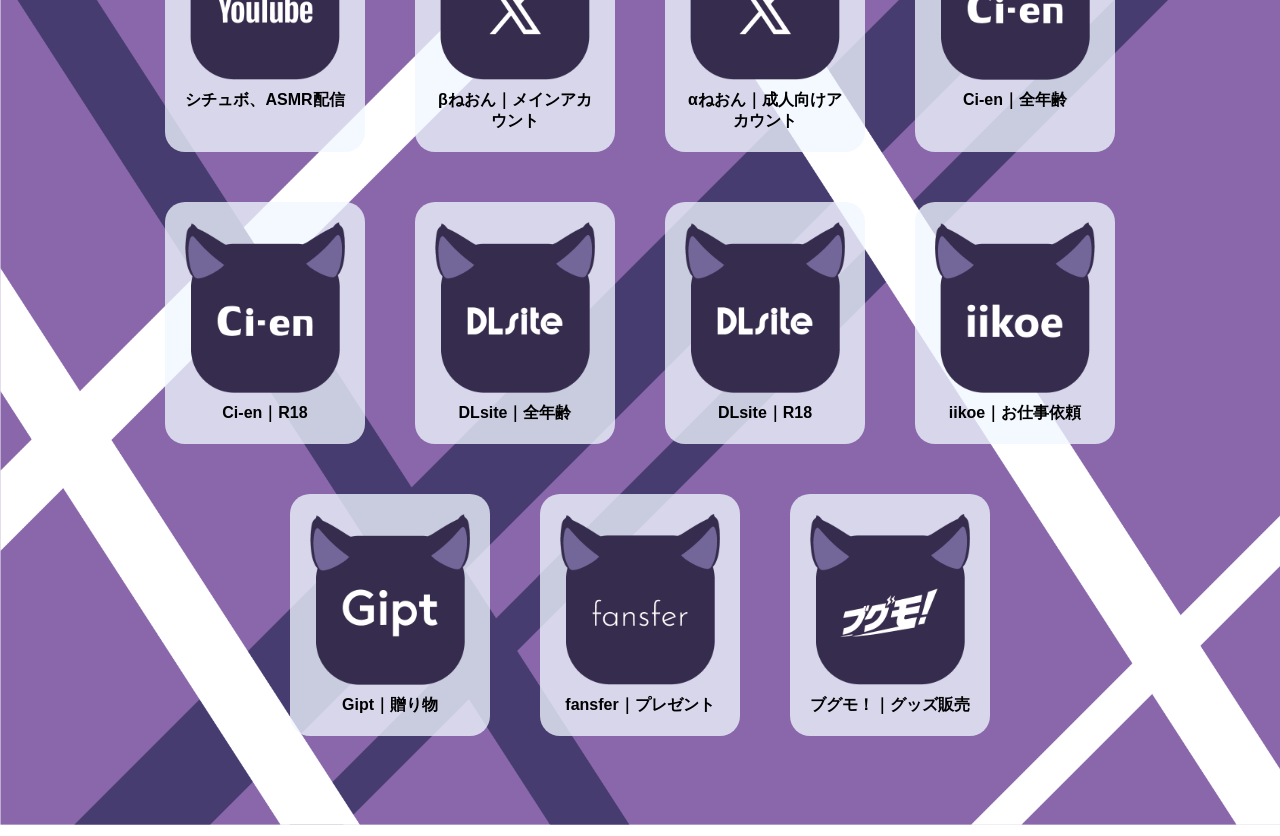
==== commit 8885d5e7: "Add files via upload" ====
--- a/voiceactor.html
+++ b/voiceactor.html
@@ -12,20 +12,45 @@
 
     <!-- ヘッダー -->
     <header>
-        <a href="index.html">
-            <img src="img/logo.png" alt="">
+        <a class="header-logo" href="index.html">
+            <img src="img/logo.png" alt="βねおん ロゴ">
         </a>
-        <div class="header-text">
-            <a href="vtuber.html">
-              <p>Vtuberとしての活動</p>
-            </a>
-            <a href="#">
-              <p>声優のお仕事依頼</p>
-            </a>
-        </div>
+
+        <!-- PCナビゲーション -->
+        <nav class="pc-nav" aria-label="メインナビゲーション">
+            <div class="nav-group page-nav">
+                <a href="vtuber.html">VTuberとしての活動</a>
+                <a href="voiceactor.html">声優のお仕事依頼</a>
+            </div>
+            <div class="nav-group section-nav">
+                <a href="#work">宅録声優</a>
+                <a href="#price">料金表</a>
+                <a href="#voice">ボイスサンプル</a>
+                <a href="#portfolio">ポートフォリオ</a>
+                <a href="#link">りんく</a>
+            </div>
+        </nav>
+
+        <!-- スマホ用ハンバーガーボタン -->
+        <button class="hamburger" type="button" aria-label="メニューを開く" aria-controls="mobile-nav" aria-expanded="false">
+            <span></span>
+            <span></span>
+            <span></span>
+        </button>
+
+        <!-- スマホナビゲーション -->
+        <nav id="mobile-nav" class="mobile-nav" aria-label="スマホナビゲーション">
+            <a href="vtuber.html">VTuberとしての活動</a>
+            <a href="voiceactor.html">声優のお仕事依頼</a>
+            <a href="#work">宅録声優</a>
+            <a href="#price">料金表</a>
+            <a href="#voice">ボイスサンプル</a>
+            <a href="#portfolio">ポートフォリオ</a>
+            <a href="#link">りんく</a>
+        </nav>
     </header>
     <div class="main">
-        <div class="section">
+        <div class="section" id="work">
           <img src="img/h1-title.png" alt="">
         </div>
         <div class="main-container">
@@ -68,7 +93,7 @@
         </div>
     </div>
 
-    <div class="price">
+    <div class="price" id="price">
         <div class="section">
             <img src="img/h1-price.png" alt="">
         </div>
@@ -289,7 +314,7 @@
             </div>
         </div>
     </div>
-    <div class="portfolio">
+    <div class="portfolio" id="portfolio">
         <div class="section">
             <img src="img/h1-portfolio.png" alt="">
         </div>
@@ -310,7 +335,7 @@
         </ul>
         </div>
     </div>
-    <div class="link-container">
+    <div class="link-container" id="link">
         <div class="section">
             <img src="img/h1-link.png" alt="">
         </div>
@@ -385,5 +410,6 @@
     </div>
 
 <script src="js/voice-sample.js"></script>
+<script src="js/navigation.js" defer></script>
 </body>
 </html>
--- a/css/voiceactor.css
+++ b/css/voiceactor.css
@@ -1,5 +1,8 @@
 @charset "utf-8";
 /* CSS Document */
+html{
+    scroll-behavior: smooth;
+}
 * {
     box-sizing: border-box;
 }
@@ -25,30 +28,69 @@
 }
 header{
     display: flex;
+    align-items: center;
     background-color: #f1caff;
     position: fixed;
     width: 100%;
-    height: 100px;
+    min-height: 100px;
+    padding: 10px 30px;
     z-index: 10;
     top: 0;
     left: 0;
 }
-header img{
+.header-logo{
+    flex-shrink: 0;
+}
+header .header-logo img{
     width: 350px;
-    position:absolute;
-    left: 30px;
-}
-.header-text{
-    display: flex;
+    display: block;
+    position: absolute;
+    top: 0;
+}
+.pc-nav{
+    display: flex;
+    flex-direction: column;
+    align-items: flex-end;
+    gap: 10px;
     margin-left: auto;
+}
+.nav-group{
+    display: flex;
     align-items: center;
-    margin-right: 50px;
-    column-gap: 50px;
-    font-size: 25px;
-    font-weight: 600;
-}
-.header-text p{
+}
+.page-nav{
+    gap: 38px;
+}
+.section-nav{
+    gap: 22px;
+}
+.pc-nav a{
+    display: block;
+    font-weight: 600;
+    transition: opacity .2s ease;
+}
+.page-nav a{
+    font-size: 21px;
     border-bottom: 2px solid #000;
+}
+.section-nav a{
+    font-size: 13px;
+    letter-spacing: .06em;
+    color: #5b5b5b;
+}
+.pc-nav a:hover{
+    opacity: .55;
+}
+.hamburger,
+.mobile-nav{
+    display: none;
+}
+#work,
+#price,
+#voice,
+#portfolio,
+#link{
+    scroll-margin-top: 120px;
 }
 .main{
     margin-top: 200px;
@@ -250,16 +292,82 @@
 }
 @media screen and (max-width: 768px) {
 header{
-    height: 50px;
-}
-header img {
-    width: 150px;
+    min-height: 60px;
+    height: 60px;
+    padding: 0 18px;
+}
+header .header-logo img{
+    width: 160px;
+}
+.pc-nav{
+    display: none;
+}
+.hamburger{
+    width: 42px;
+    height: 42px;
+    margin-left: auto;
+    padding: 9px 7px;
+    border: 0;
+    background: transparent;
+    display: flex;
+    flex-direction: column;
+    justify-content: space-between;
+    cursor: pointer;
+    z-index: 12;
+}
+.hamburger span{
+    display: block;
+    width: 100%;
+    height: 3px;
+    border-radius: 999px;
+    background: #000;
+    transition: transform .3s ease, opacity .3s ease;
+}
+.hamburger.is-open span:nth-child(1){
+    transform: translateY(10.5px) rotate(45deg);
+}
+.hamburger.is-open span:nth-child(2){
+    opacity: 0;
+}
+.hamburger.is-open span:nth-child(3){
+    transform: translateY(-10.5px) rotate(-45deg);
+}
+.mobile-nav{
     position: absolute;
-    left: 30px;
-}
-.header-text {
-    column-gap: 20px;
-    font-size: 15px;
+    top: 60px;
+    left: 0;
+    width: 100%;
+    display: flex;
+    flex-direction: column;
+    background: rgba(241, 202, 255, .98);
+    box-shadow: 0 8px 16px rgba(0,0,0,.12);
+    transform: scaleY(0);
+    transform-origin: top;
+    opacity: 0;
+    visibility: hidden;
+    transition: transform .3s ease, opacity .2s ease, visibility .3s;
+}
+.mobile-nav.is-open{
+    transform: scaleY(1);
+    opacity: 1;
+    visibility: visible;
+}
+.mobile-nav a{
+    padding: 14px 24px;
+    border-top: 1px solid rgba(0,0,0,.14);
+    font-size: 14px;
+    font-weight: 600;
+    text-align: center;
+}
+#work,
+#price,
+#voice,
+#portfolio,
+#link{
+    scroll-margin-top: 75px;
+}
+.section .first {
+    margin: 100px auto 0px;
 }
 .section img {
     height: 50px;
@@ -333,14 +441,8 @@
 }
 }
 @media screen and (max-width: 500px) {
-header img {
+header .header-logo img {
     width: 130px;
-    left: 10px;
-}
-.header-text {
-    font-size: 12px;
-    margin-right: 10px;
-    column-gap: 10px;
 }
 
 .section img{
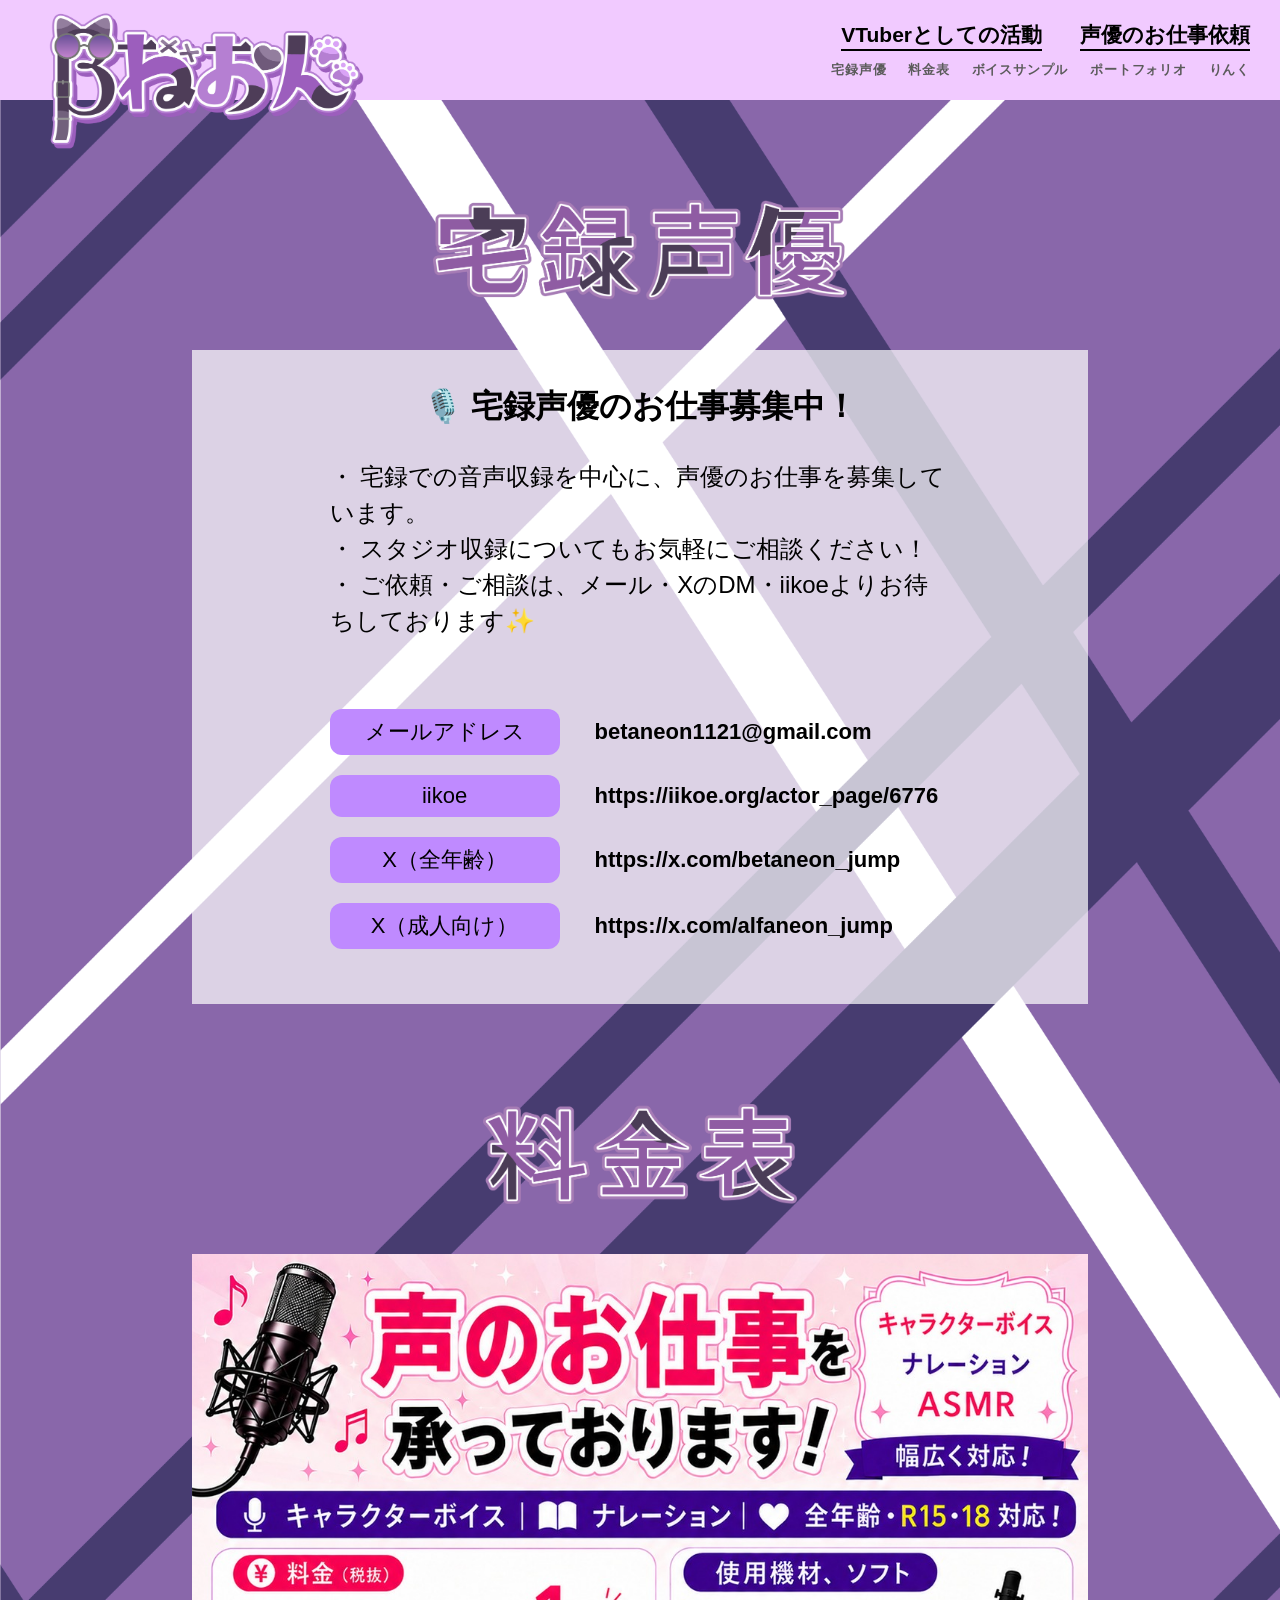
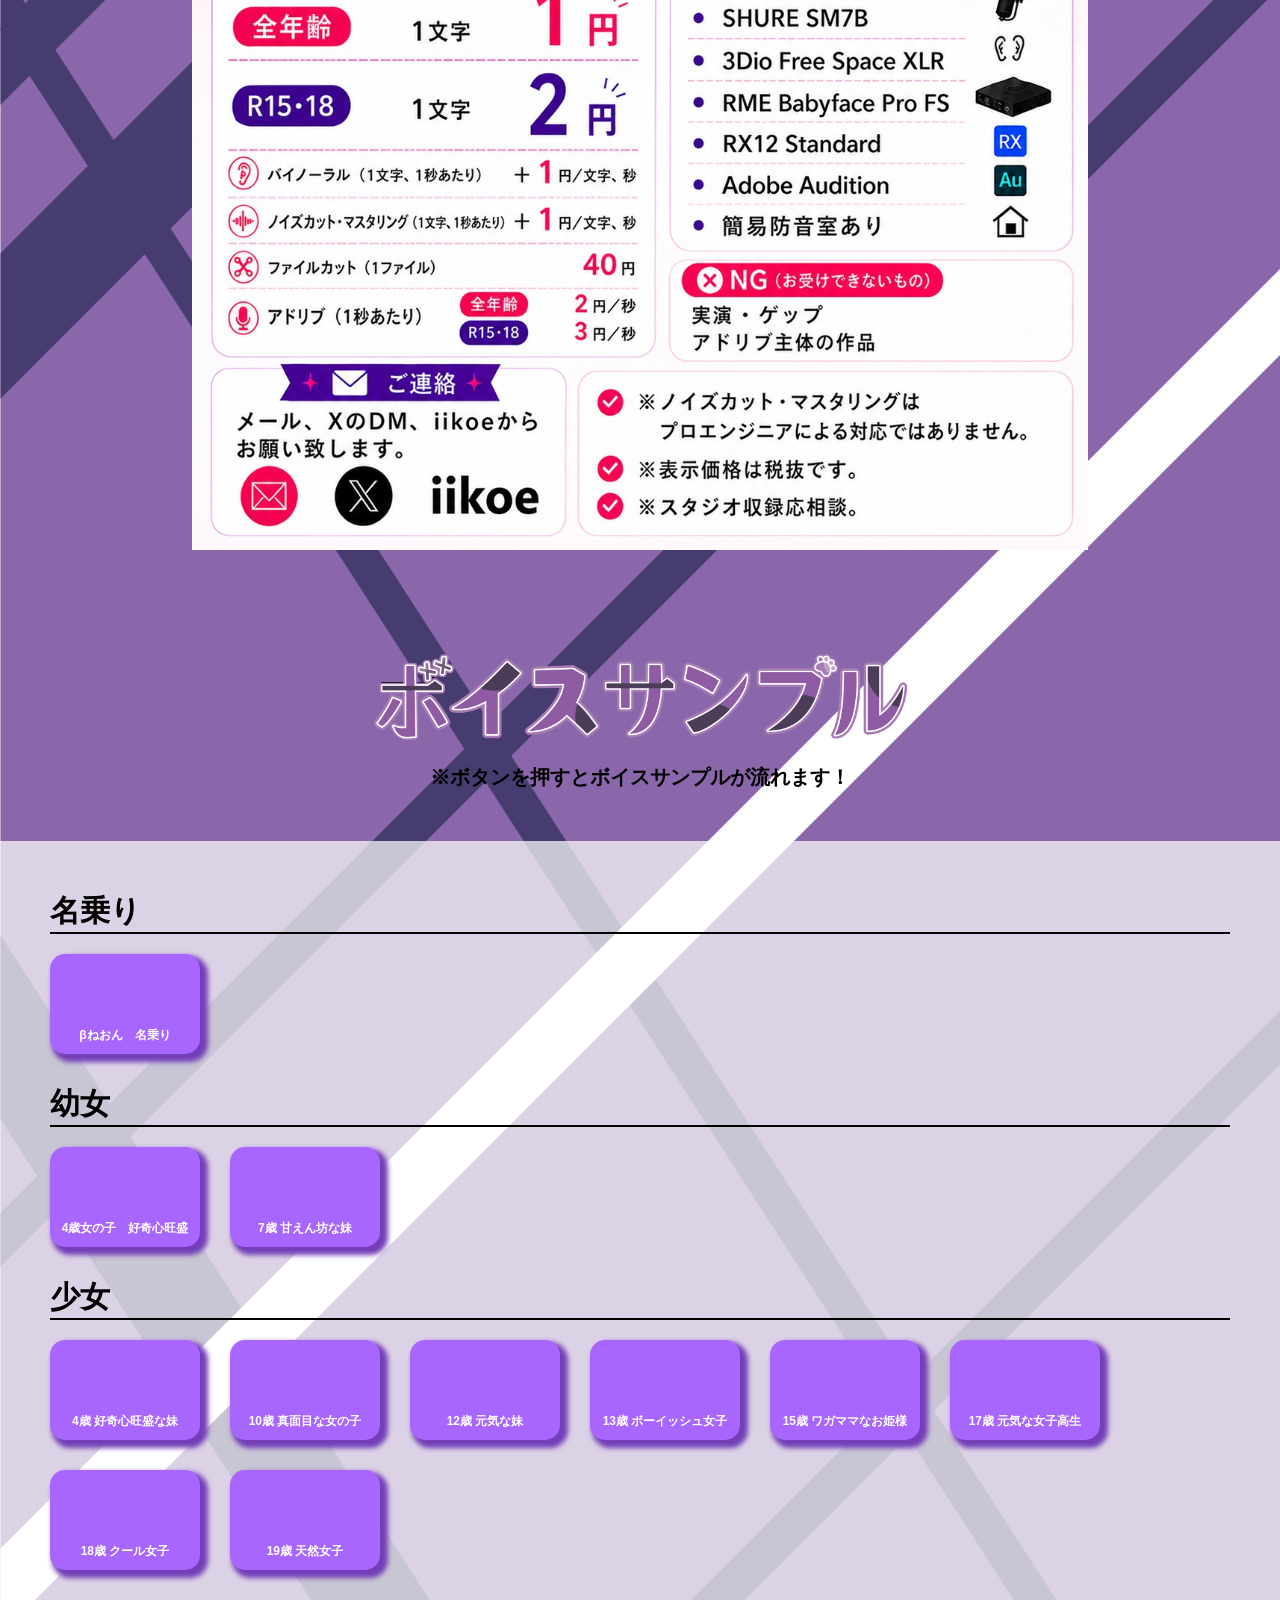
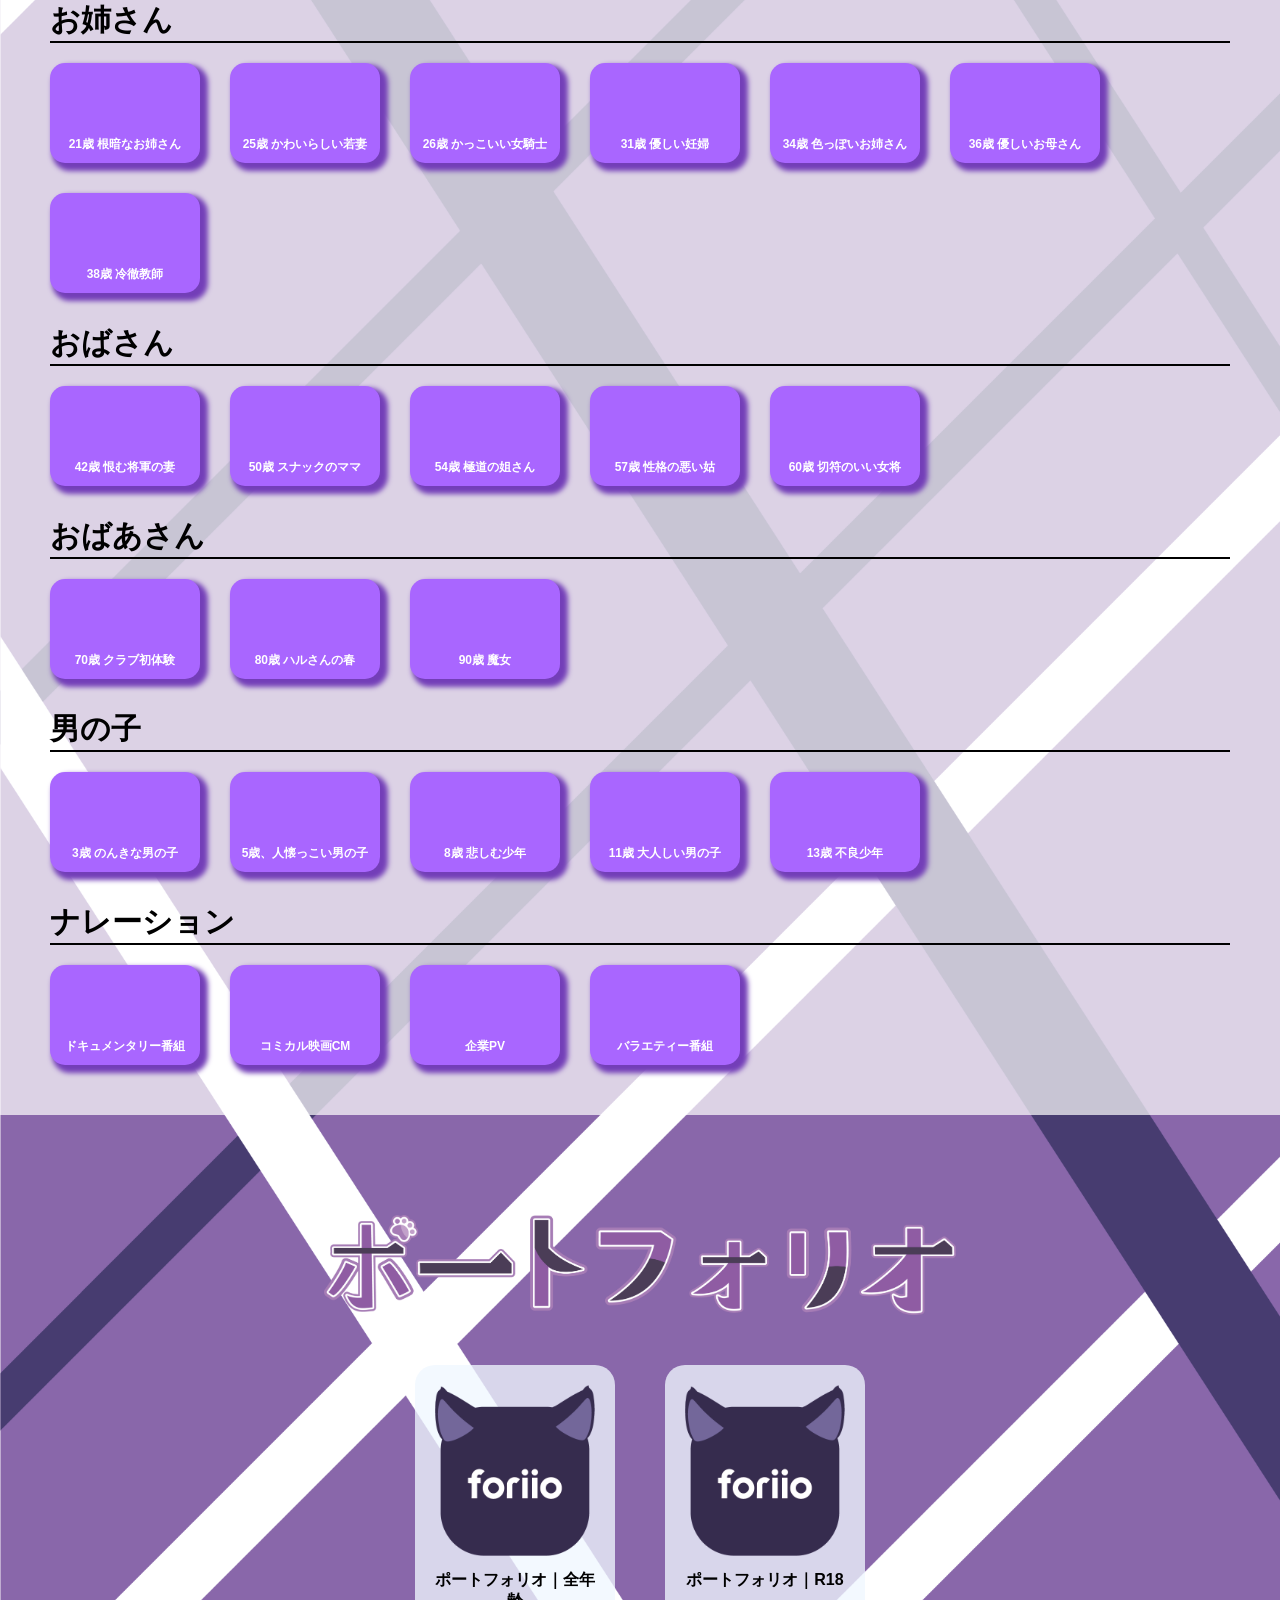
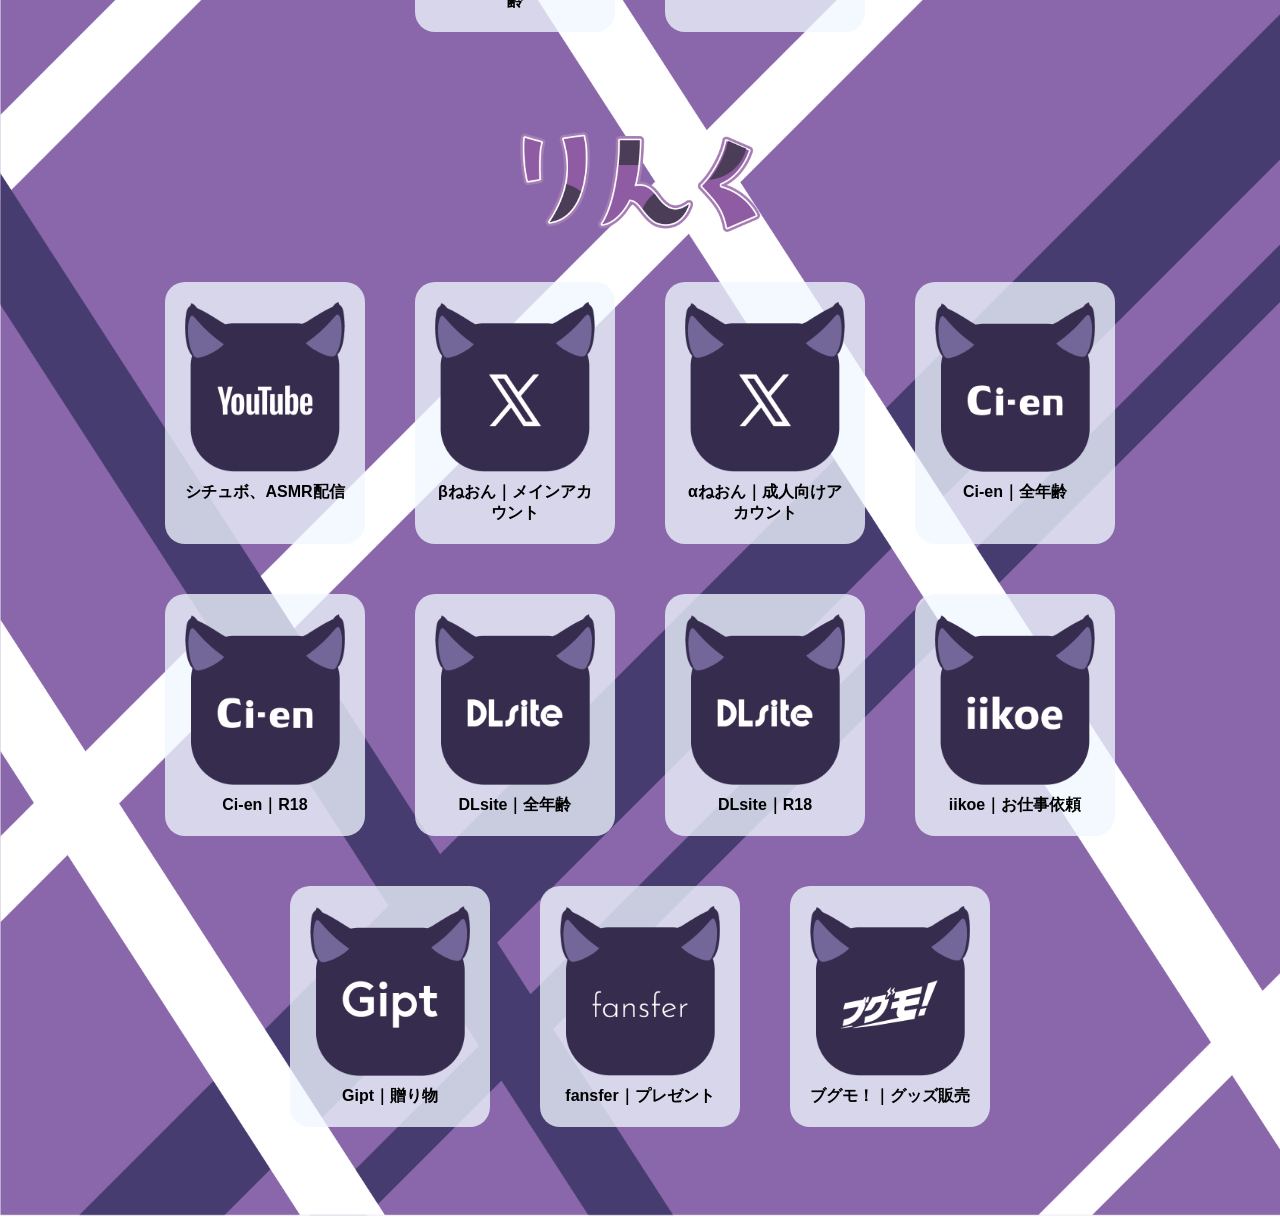
==== commit 54f3962e: "Add files via upload" ====
--- a/voiceactor.html
+++ b/voiceactor.html
@@ -98,7 +98,7 @@
             <img src="img/h1-price.png" alt="">
         </div>
         <div class="price-container">
-            <img src="img/price.png" alt="">
+            <img src="img/price.jpg" alt="">
         </div>
     </div>
 
--- a/css/voiceactor.css
+++ b/css/voiceactor.css
@@ -187,7 +187,6 @@
     border-bottom: 2px solid #000;
 }
 .section p {
-    /* margin: auto; */
     display: flex;
     justify-content: center;
     font-size: 20px;
@@ -209,6 +208,7 @@
     overflow: hidden;
     cursor: pointer;
     transition: transform 0.3s ease;
+    box-shadow: 5px 5px 5px 3px rgb(115 62 184);
 }
 .sample-item:hover {
     transform: scale(1.05);
